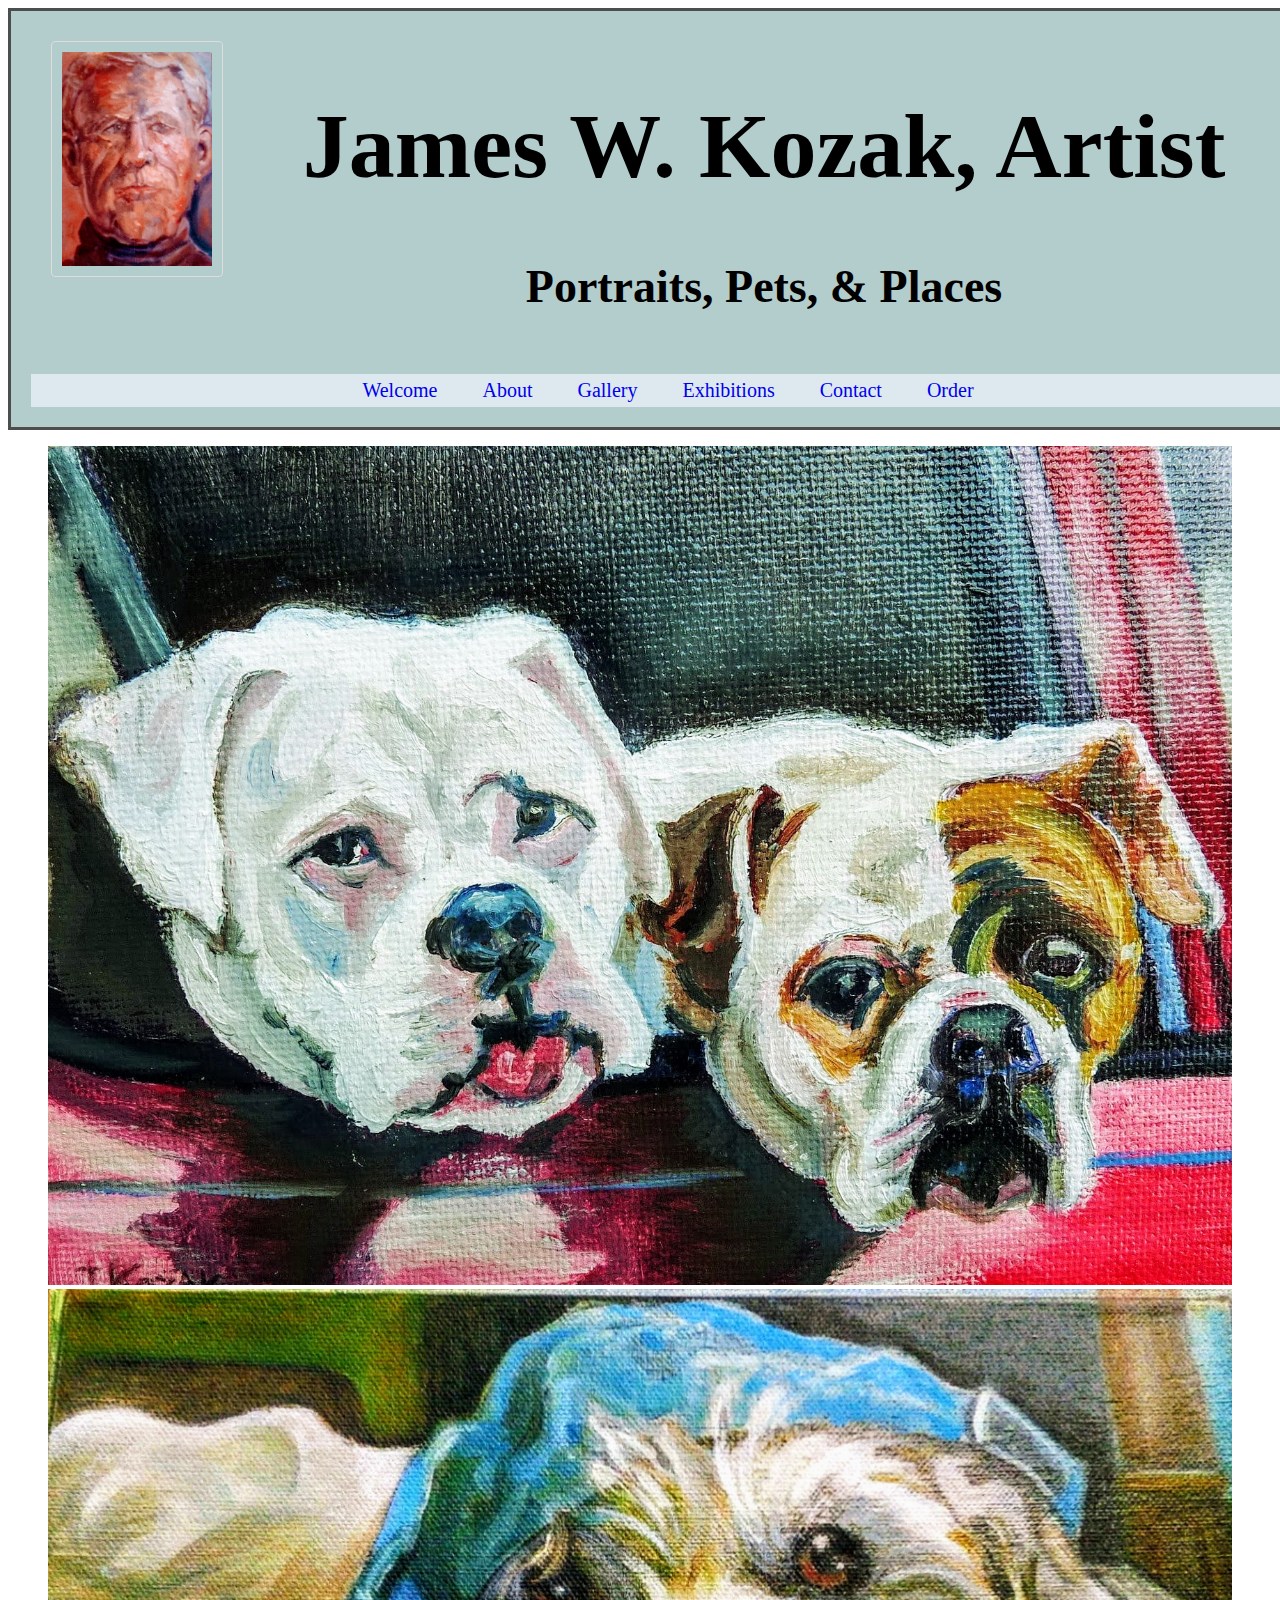
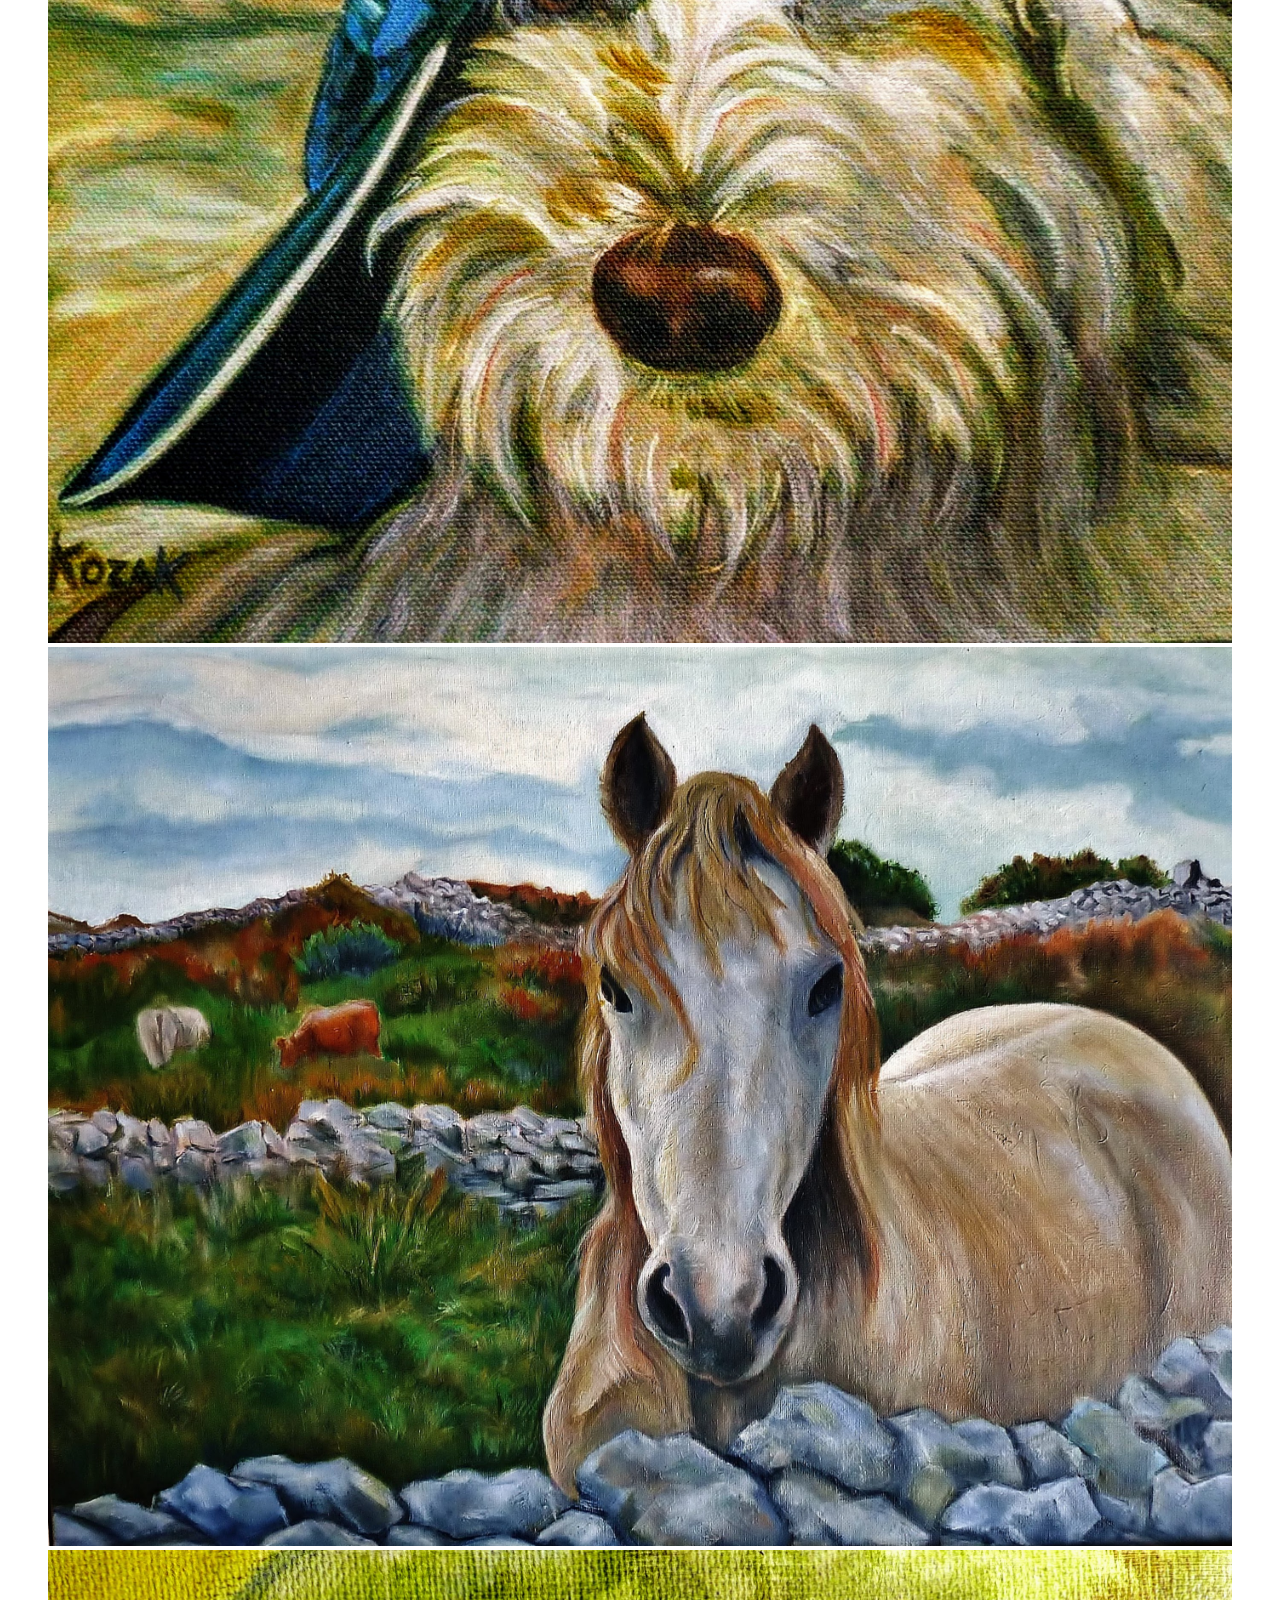
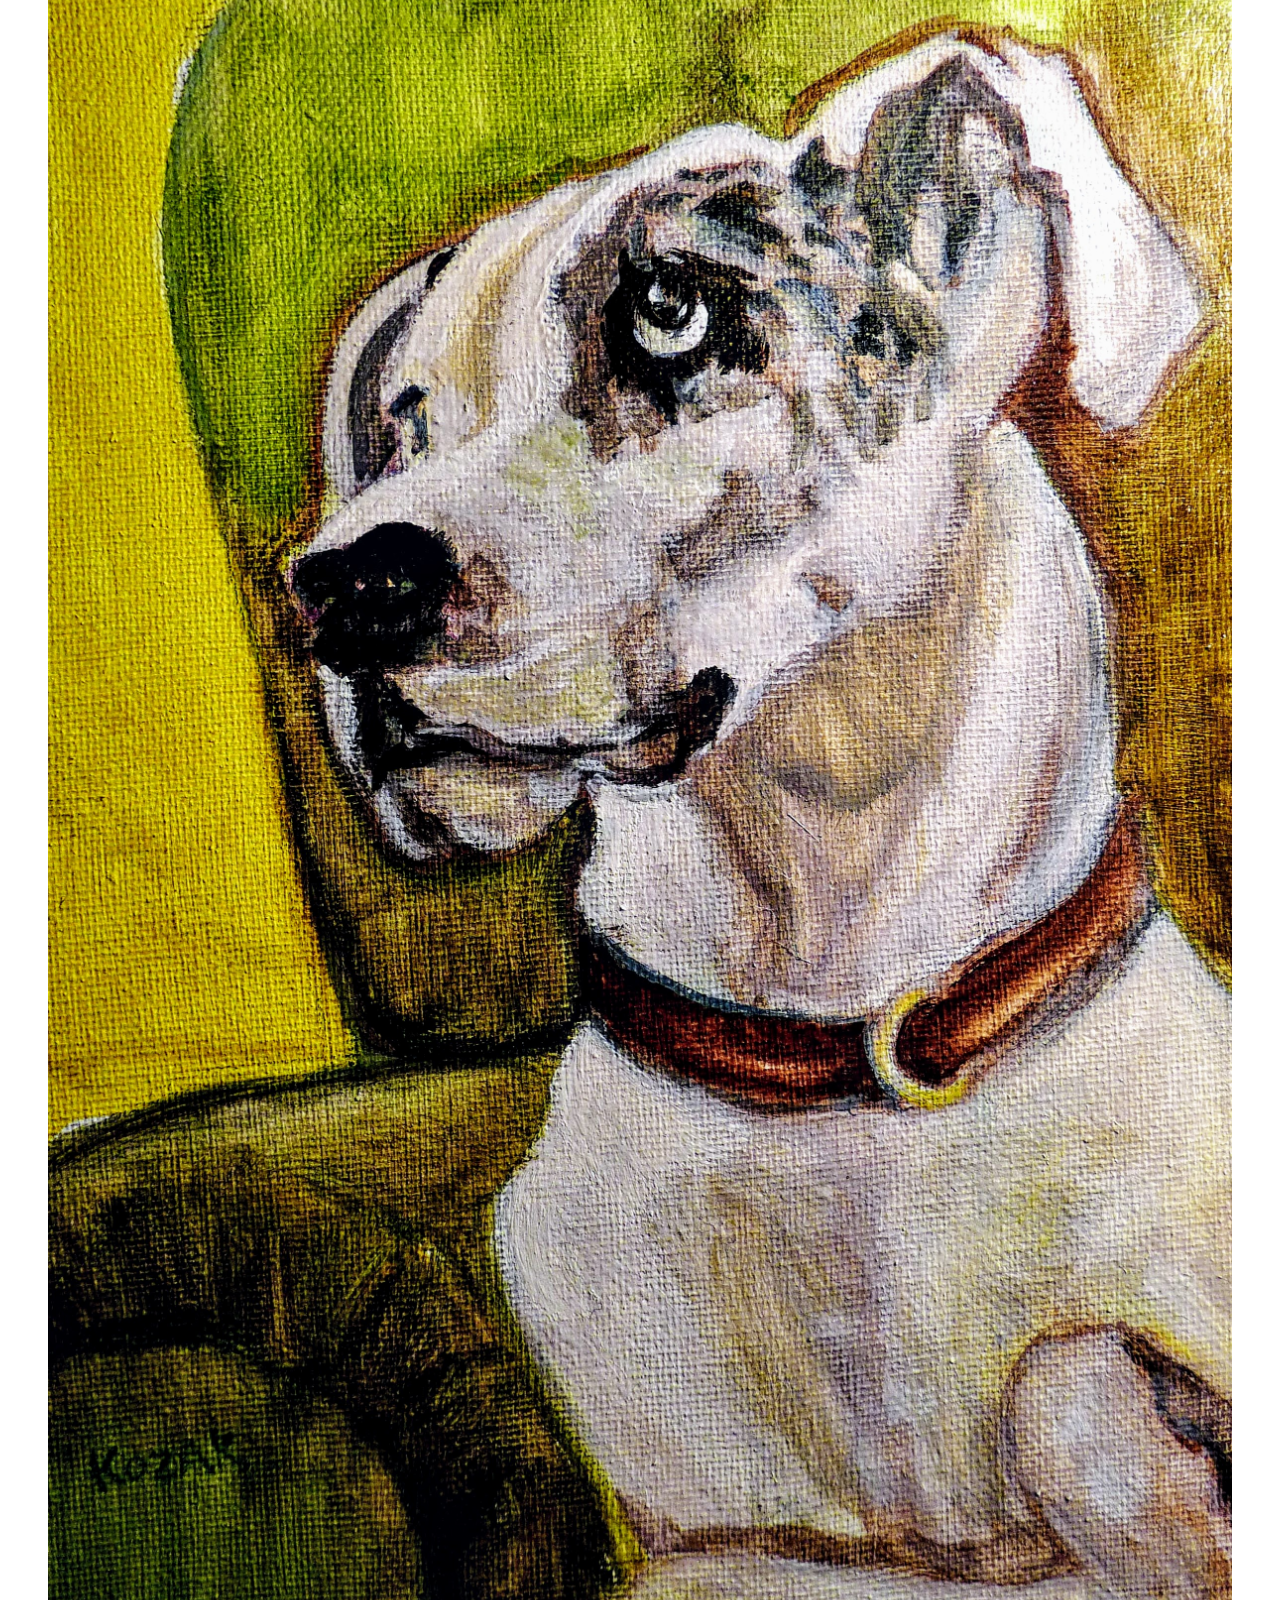
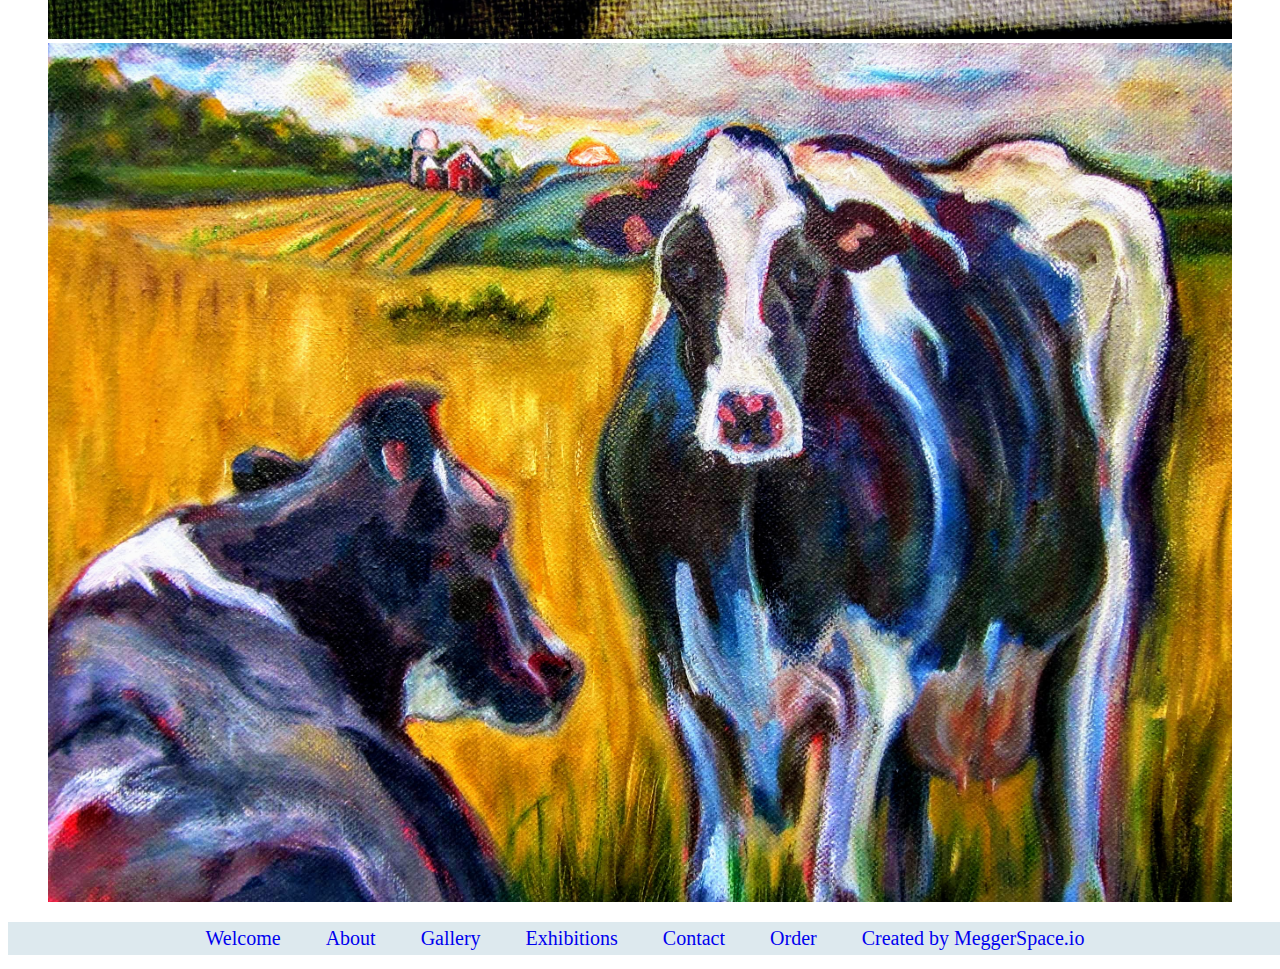
==== index.html @ 06a67660 "CSS grid additions" ====
<!DOCTYPE html>
<html lang="en">
  <head>
    <title>JWKozakArt</title>
    <meta charset="utf-8" />
    <meta name=”viewport” content=”width=device-width, initial-scale=1″>
    <link rel="stylesheet" href="stylesheets/main.css">
  </head>
    <body>
      <header>
        <img src="images/jwkselfie.jpg" alt="jwkselfie" align="left">
        <h1>James W. Kozak, Artist</h1>
          <h4>Portraits, Pets, & Places</h4>
        <nav>
          <ul>
            <li><a class="active" href="index.html">Welcome</a></li>
            <li><a class="active" href="about.html">About</a></li>
            <li><a class="active" href="gallery.html">Gallery</a></li>
            <li><a class="active" href="exhibitions.html">Exhibitions</a></li>
            <li><a class="active" href="contact.html">Contact</a></li>
            <li><a class="active" href="buy.html">Order</a></li>
          </ul>
        </nav>
      </header>
          <section>
            <figure>
              <img src="images/animals/bulldogs.jpg" alt="bulldogs">
              <img src="images/animals/emmainhatpainting.jpg" alt="emma">
              <img src="images/animals/irishhorse.jpg" alt="irishhorse">
              <img src="images/animals/dogportraitwhippet.jpg" alt="whippet">
              <img src="images/animals/cowspainting.jpg" alt="cowspainting">
            </figure>
          </section>
        <footer>
          <nav>
            <ul>
              <li><a class="active" href="index.html">Welcome</a></li>
              <li><a class="active" href="about.html">About</a></li>
              <li><a class="active" href="gallery.html">Gallery</a></li>
              <li><a class="active" href="exhibitions.html">Exhibitions</a></li>
              <li><a class="active" href="contact.html">Contact</a></li>
              <li><a class="active" href="buy.html">Order</a></li>
              <li><a class="active" href="www.meggerspace.io">Created by MeggerSpace.io</a></li>
            </ul>
          </nav>
        </footer>
    </body>
</htmls
---- stylesheets/main.css ----
.site {
  display: grid;
  grid-template-columns: 1fr, 2fr, 1fr;
  grid-template-rows: minmax(100px, auto);
  grid-gap: 2em;
  grid-template-areas:
    "header header header"
    "content content content"
    "content content content"
    "footer footer footer";
}

/* body {
  margin: 0;
  padding: 0;
  background: #ccc;
  width: 100%;
  font-family; sans-serif;
} */

header {
  background-color: #b3cccc;
  padding: 20px;
  /* color: #red; */
  border-style: solid;
  border-color: #4d4d4d;
  text-align: center;
  font-size: 46px;
  width: 100%;
  display: inline-block;
}

header img {
  border: 1px solid #ddd;
   border-radius: 4px;
   margin: 10px;
   margin-left: 20px;
   padding: 10px;
   width: 150px;

}
nav ul {
  background-color: #dde9ee;
  /* color: black; */
  text-align: center;
  width: 100%;
  font-size: 20px;
  list-style-type: none;
  padding: 5px;
  margin: 0px;
}
main {
  width: 300px;
  border: 10px solid #dde9ee;
  padding: 25px;
  margin: 25px;
  position: relative;
}
main p {
  /* display: inline-block; */
  font-size: 20px;
  padding: 5px;
  justify-content: center;
}
nav li {
  /* float: center; */
  display: inline-block;

}

nav li a {
  padding: 20px;
  text-decoration: none;

}
/* section .gallery {
  text-align: center;
} */
section figure img {
max-width: 100%;
height: auto;


}

/* nav a:hover {
   background-color: #005f5f;
 } */

.text {
  display: block;
  margin-top: 1em;
  margin-bottom: 1em;
  margin-left: 0;
  margin-right: 0;
}
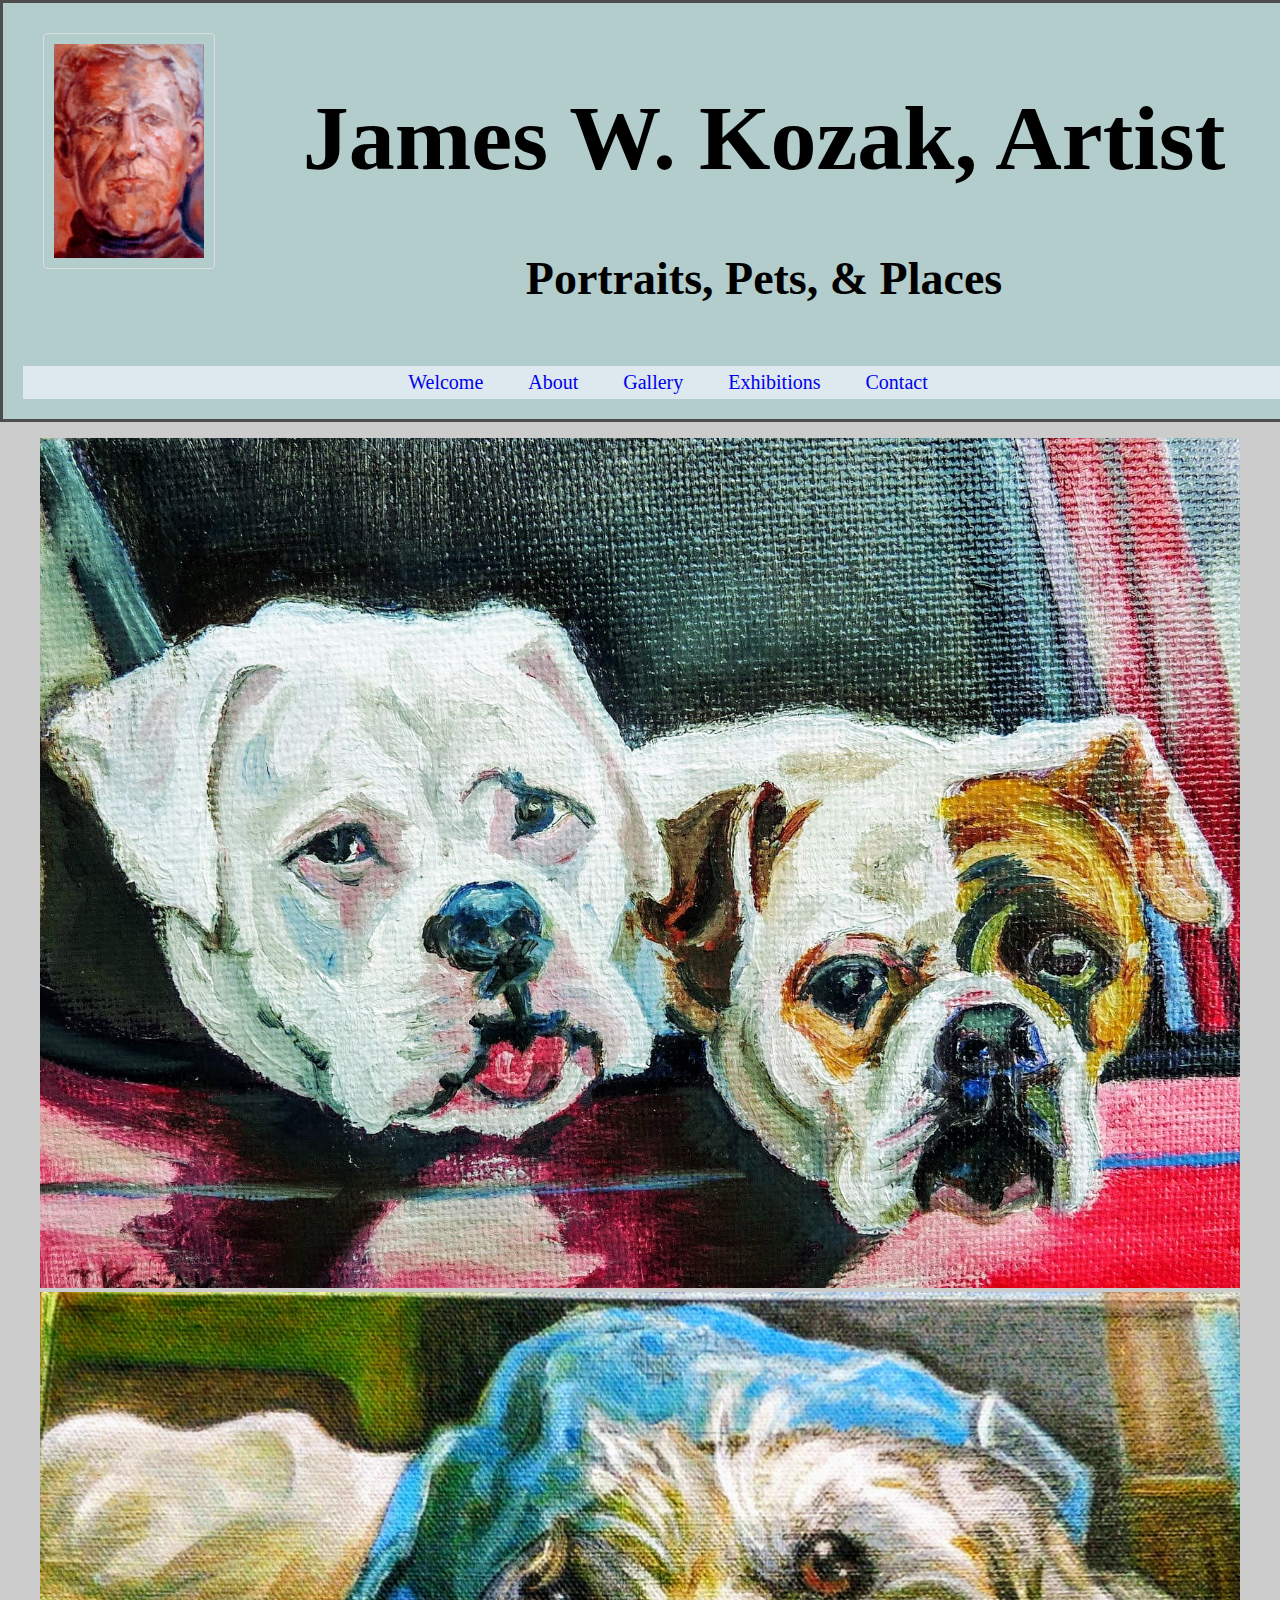
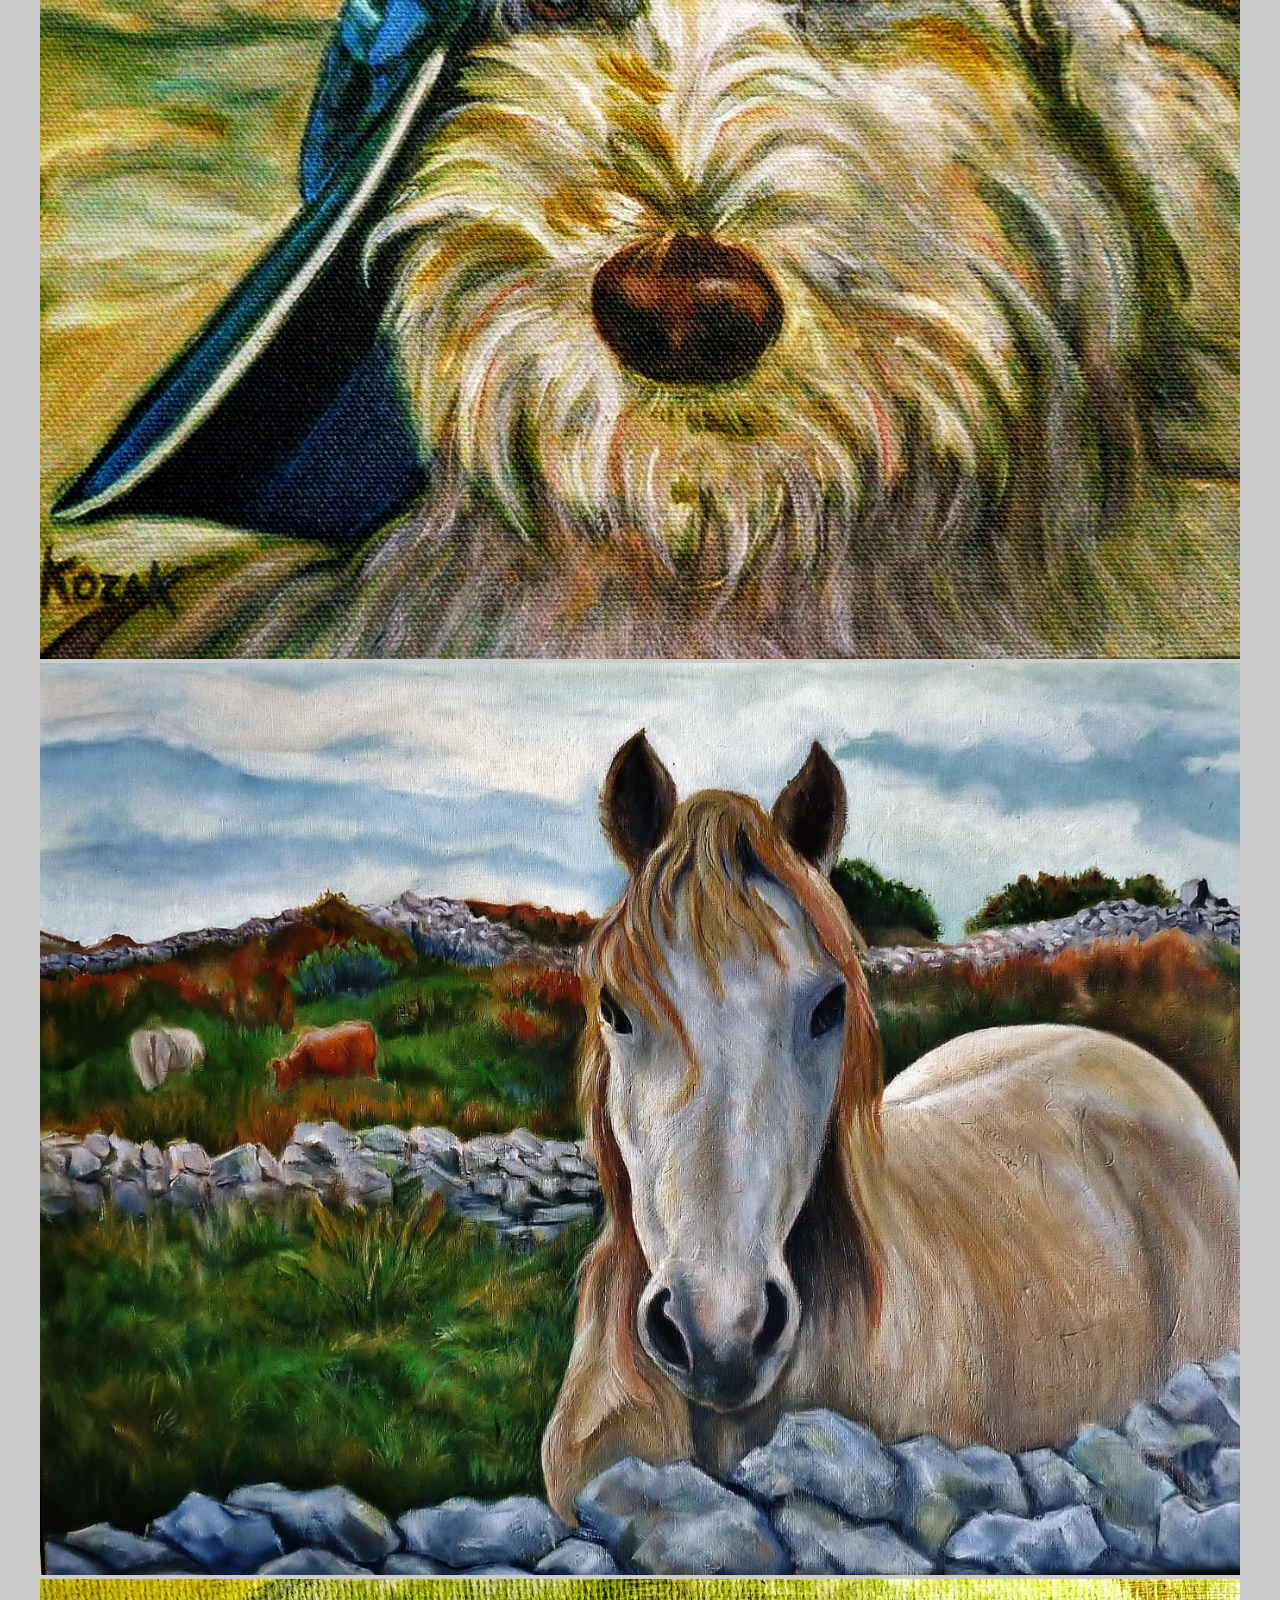
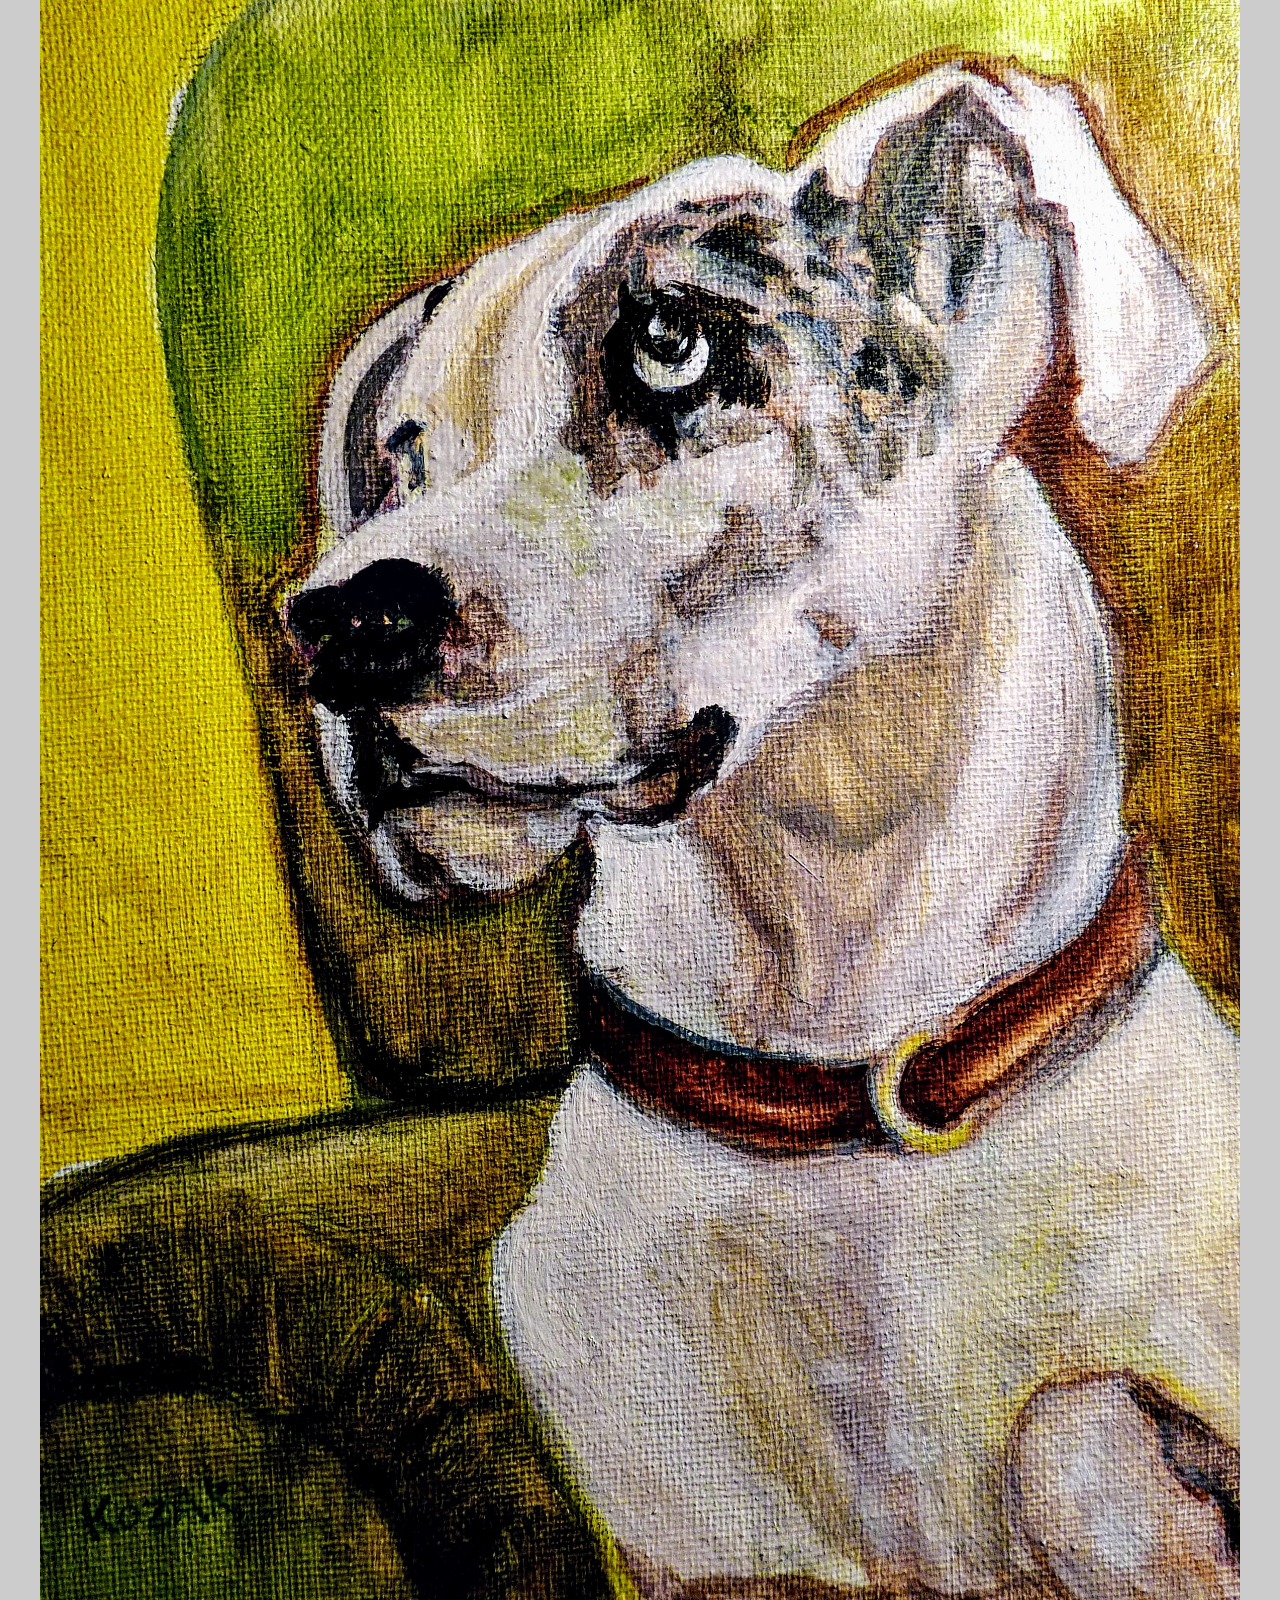
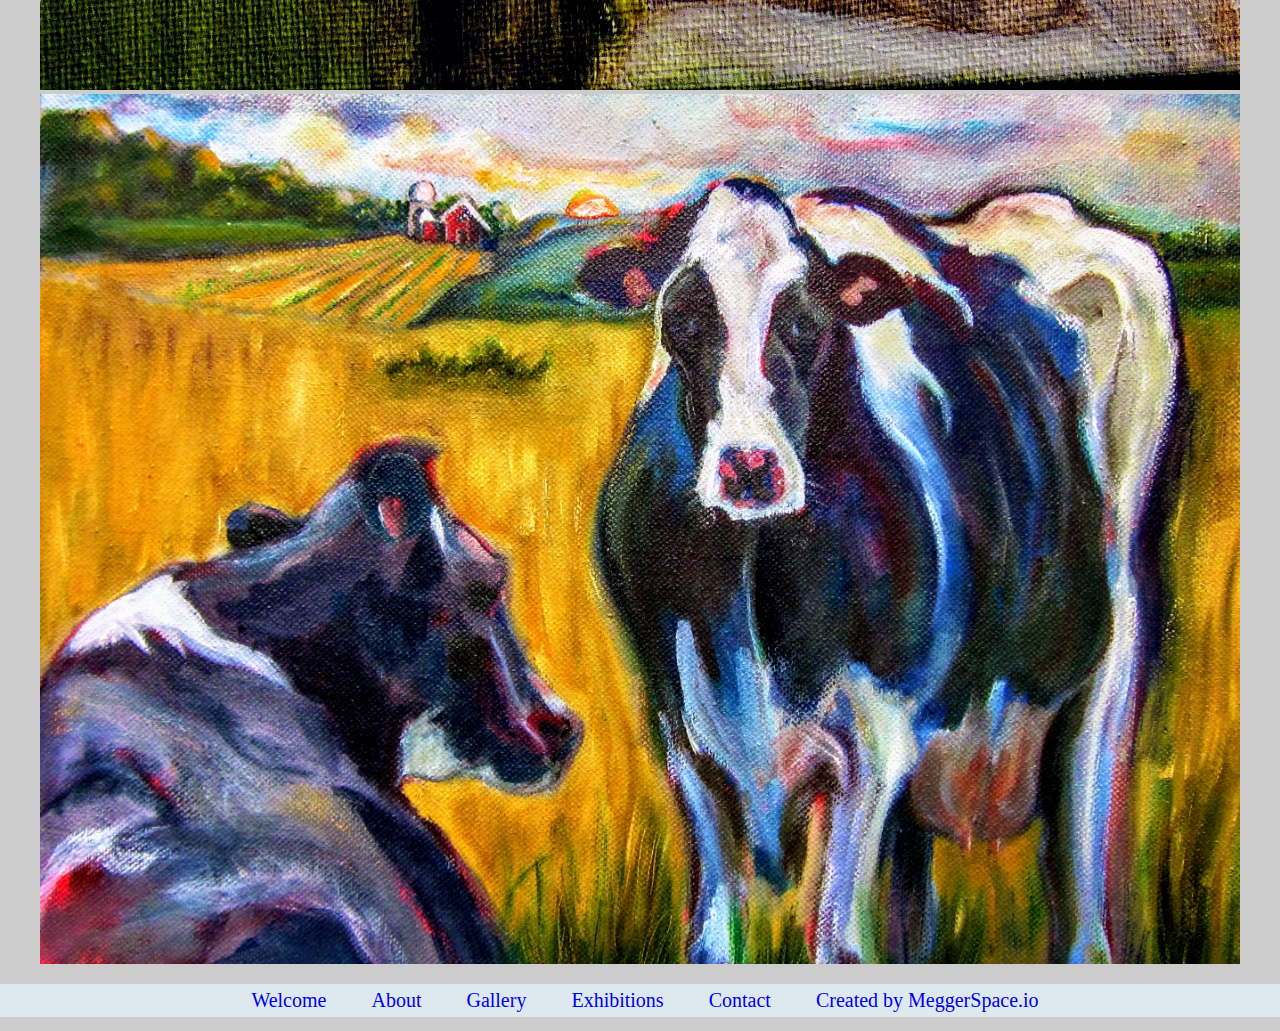
==== commit 07c9fb63: "minor tweaks" ====
--- a/index.html
+++ b/index.html
@@ -18,7 +18,7 @@
             <li><a class="active" href="gallery.html">Gallery</a></li>
             <li><a class="active" href="exhibitions.html">Exhibitions</a></li>
             <li><a class="active" href="contact.html">Contact</a></li>
-            <li><a class="active" href="buy.html">Order</a></li>
+            <!-- <li><a class="active" href="buy.html">Order</a></li> -->
           </ul>
         </nav>
       </header>
@@ -39,7 +39,7 @@
               <li><a class="active" href="gallery.html">Gallery</a></li>
               <li><a class="active" href="exhibitions.html">Exhibitions</a></li>
               <li><a class="active" href="contact.html">Contact</a></li>
-              <li><a class="active" href="buy.html">Order</a></li>
+              <!-- <li><a class="active" href="buy.html">Order</a></li> -->
               <li><a class="active" href="www.meggerspace.io">Created by MeggerSpace.io</a></li>
             </ul>
           </nav>
--- a/stylesheets/main.css
+++ b/stylesheets/main.css
@@ -1,4 +1,4 @@
-.site {
+/* .site {
   display: grid;
   grid-template-columns: 1fr, 2fr, 1fr;
   grid-template-rows: minmax(100px, auto);
@@ -8,15 +8,15 @@
     "content content content"
     "content content content"
     "footer footer footer";
-}
+} */
 
-/* body {
+body {
   margin: 0;
   padding: 0;
   background: #ccc;
   width: 100%;
   font-family; sans-serif;
-} */
+}
 
 header {
   background-color: #b3cccc;
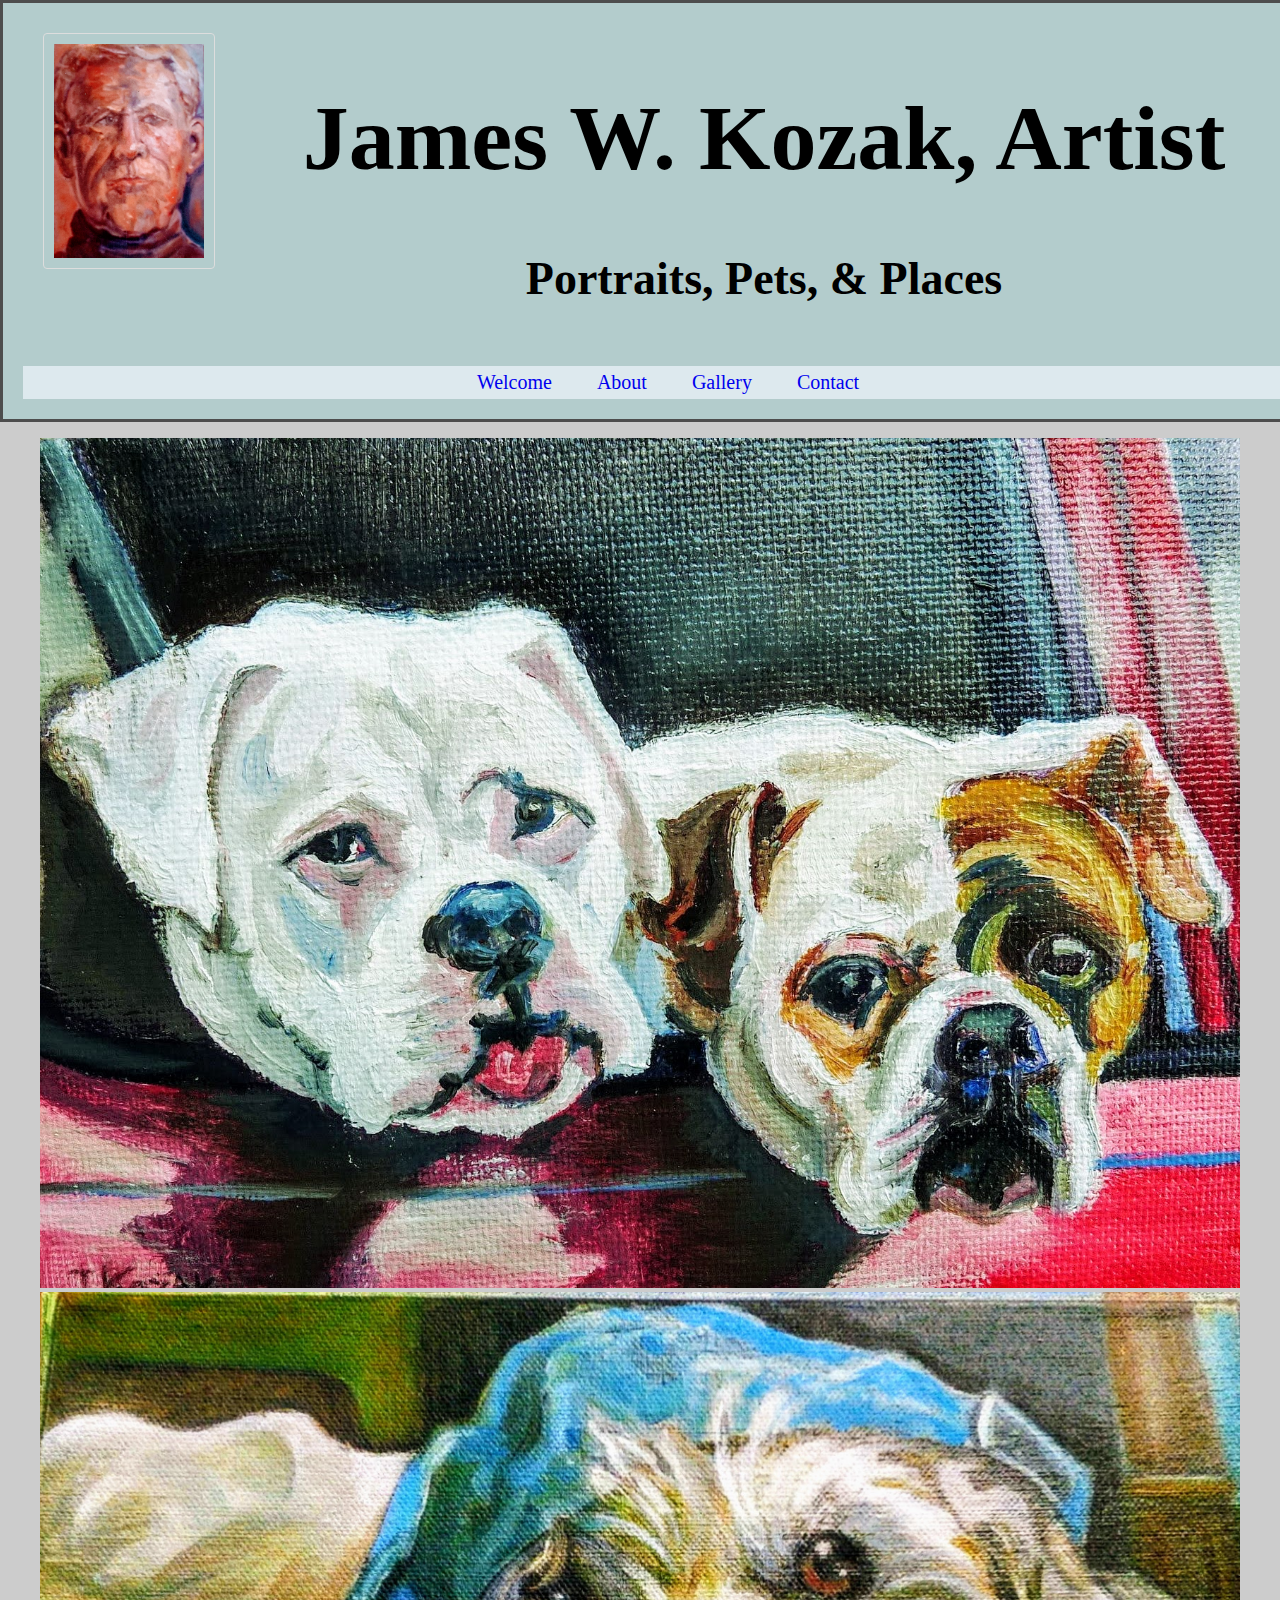
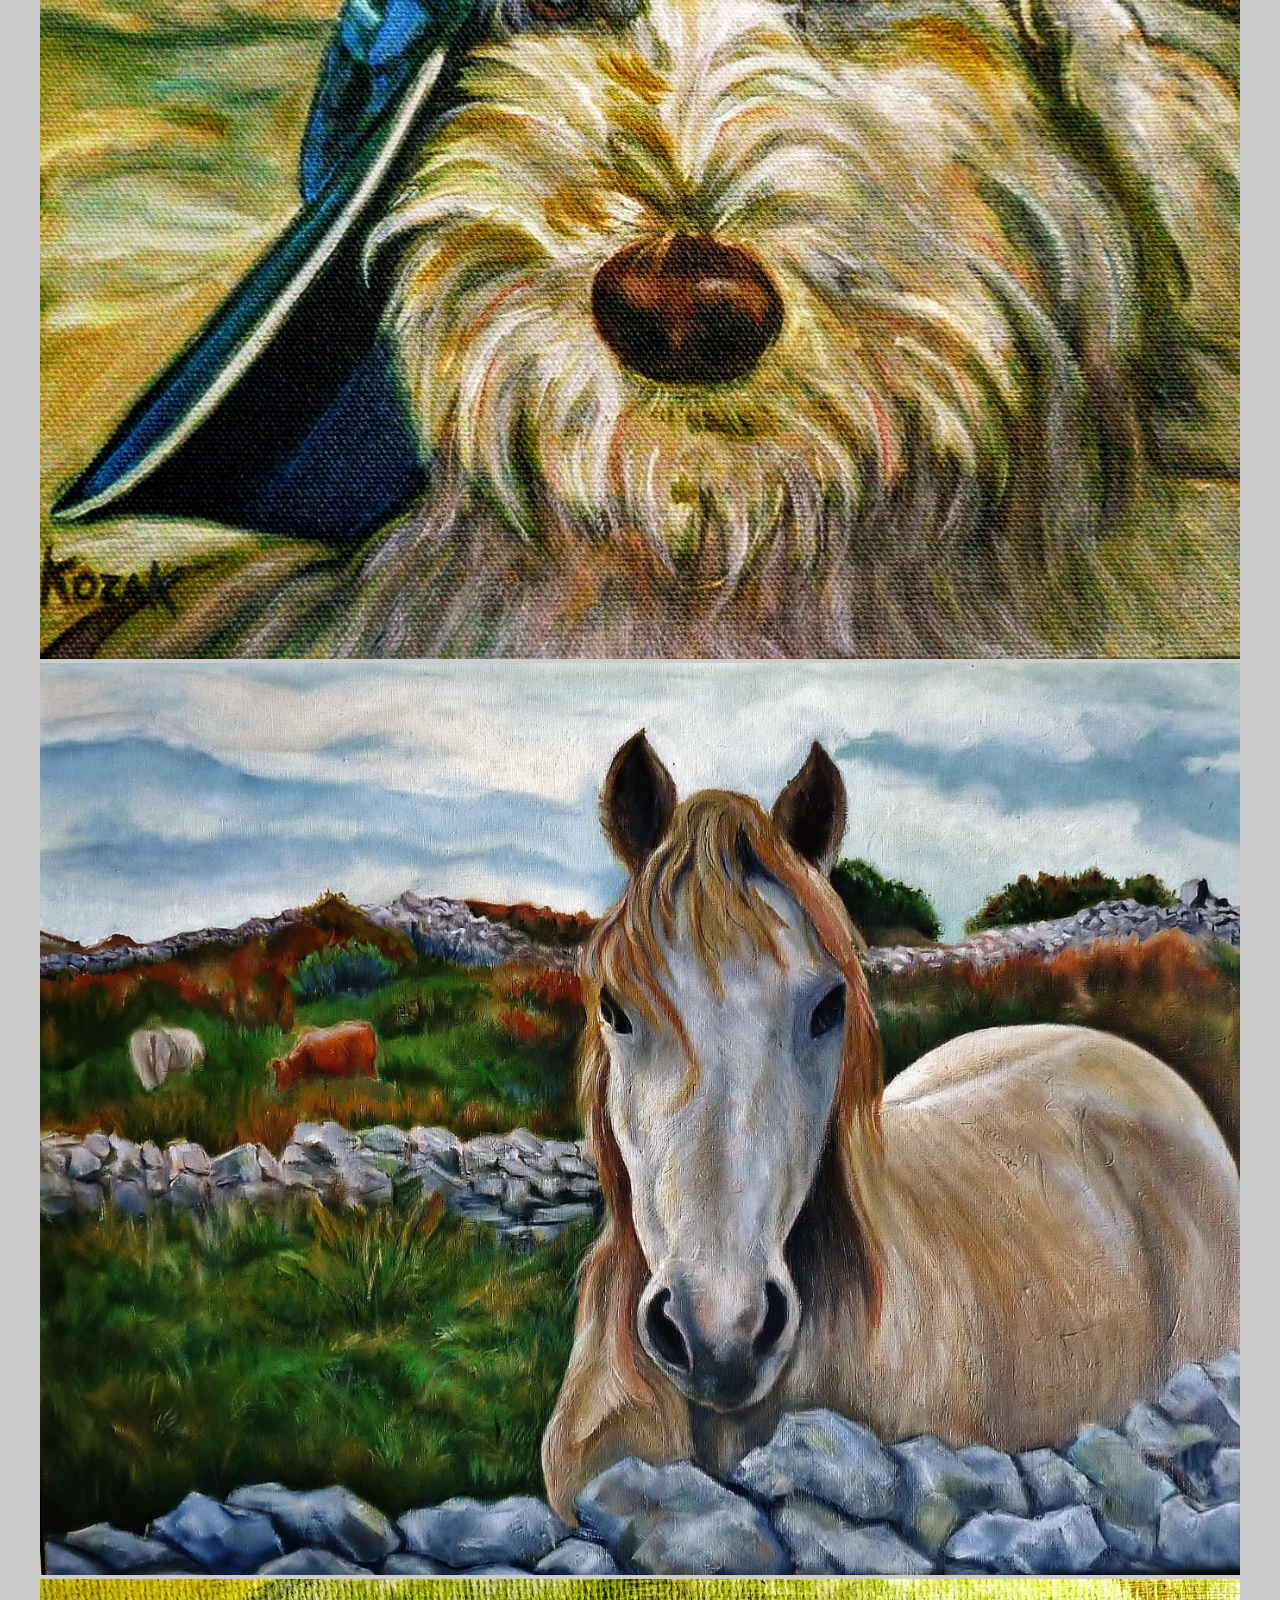
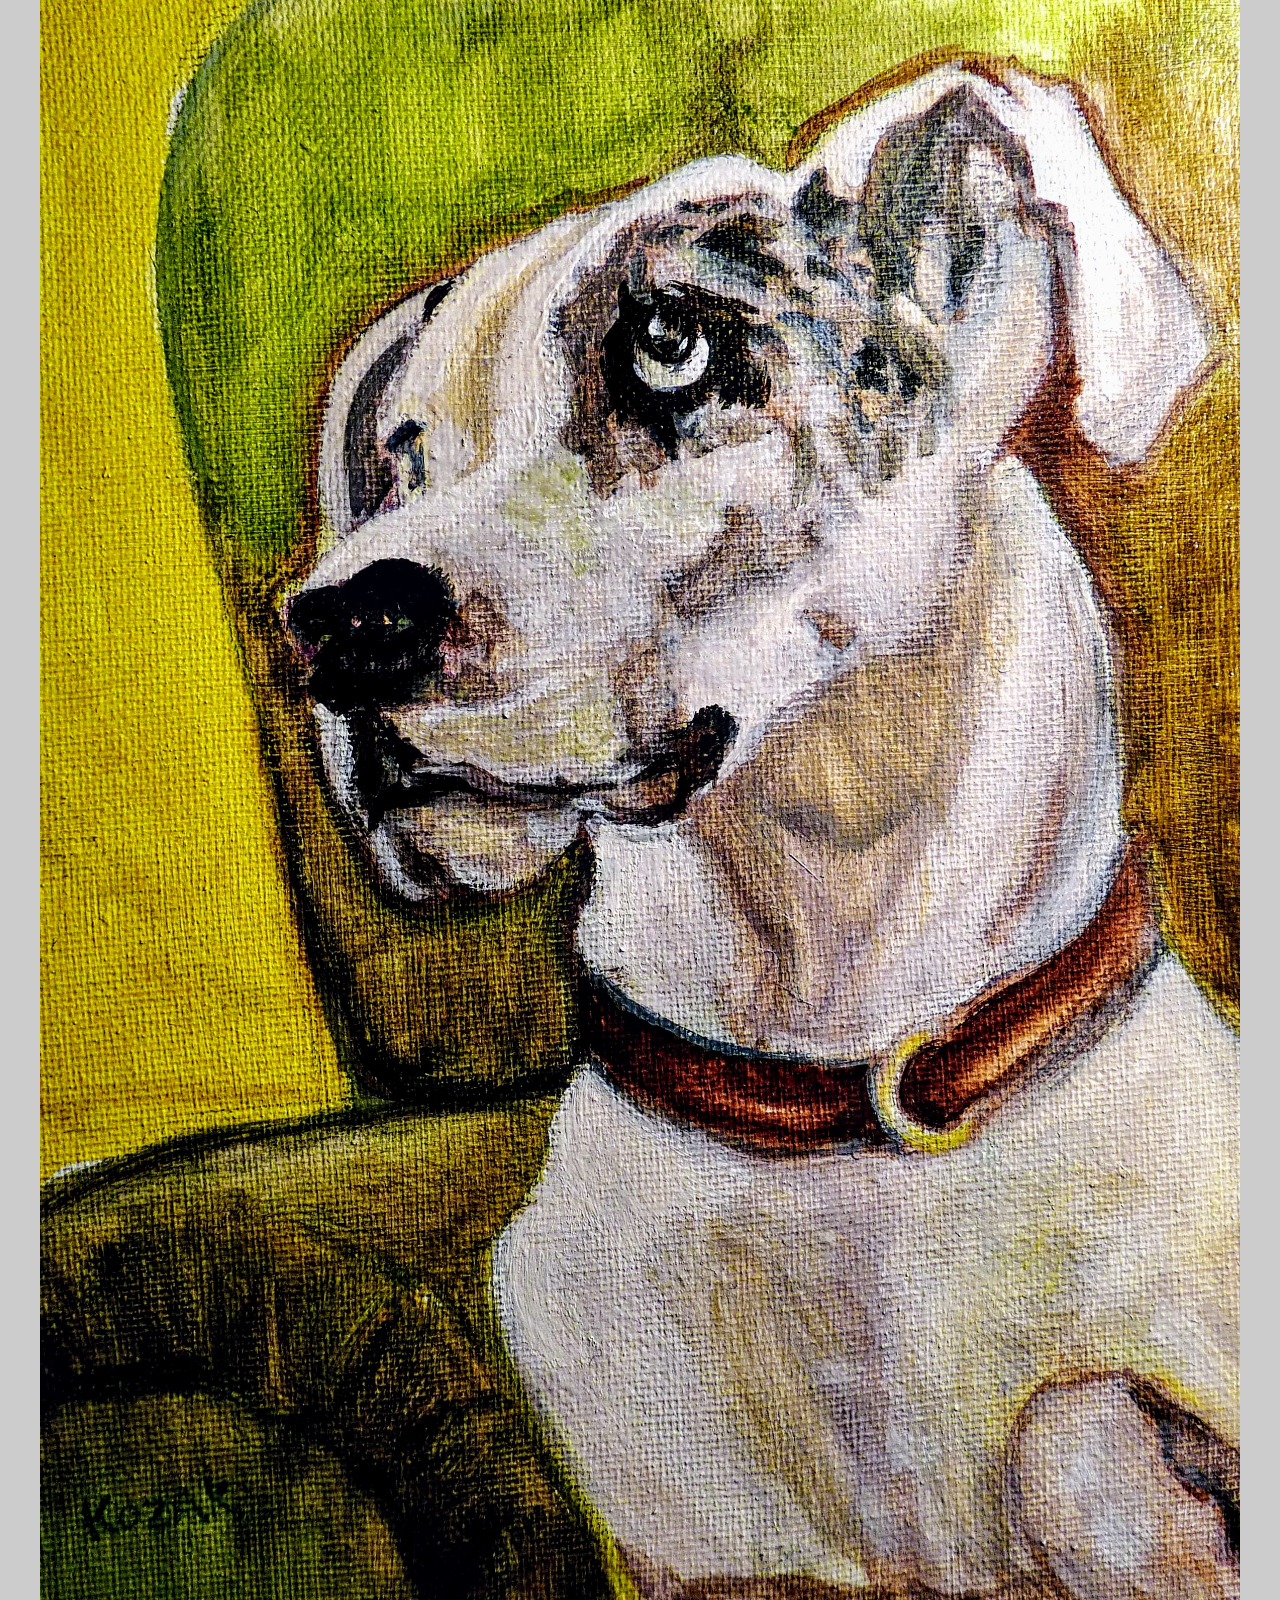
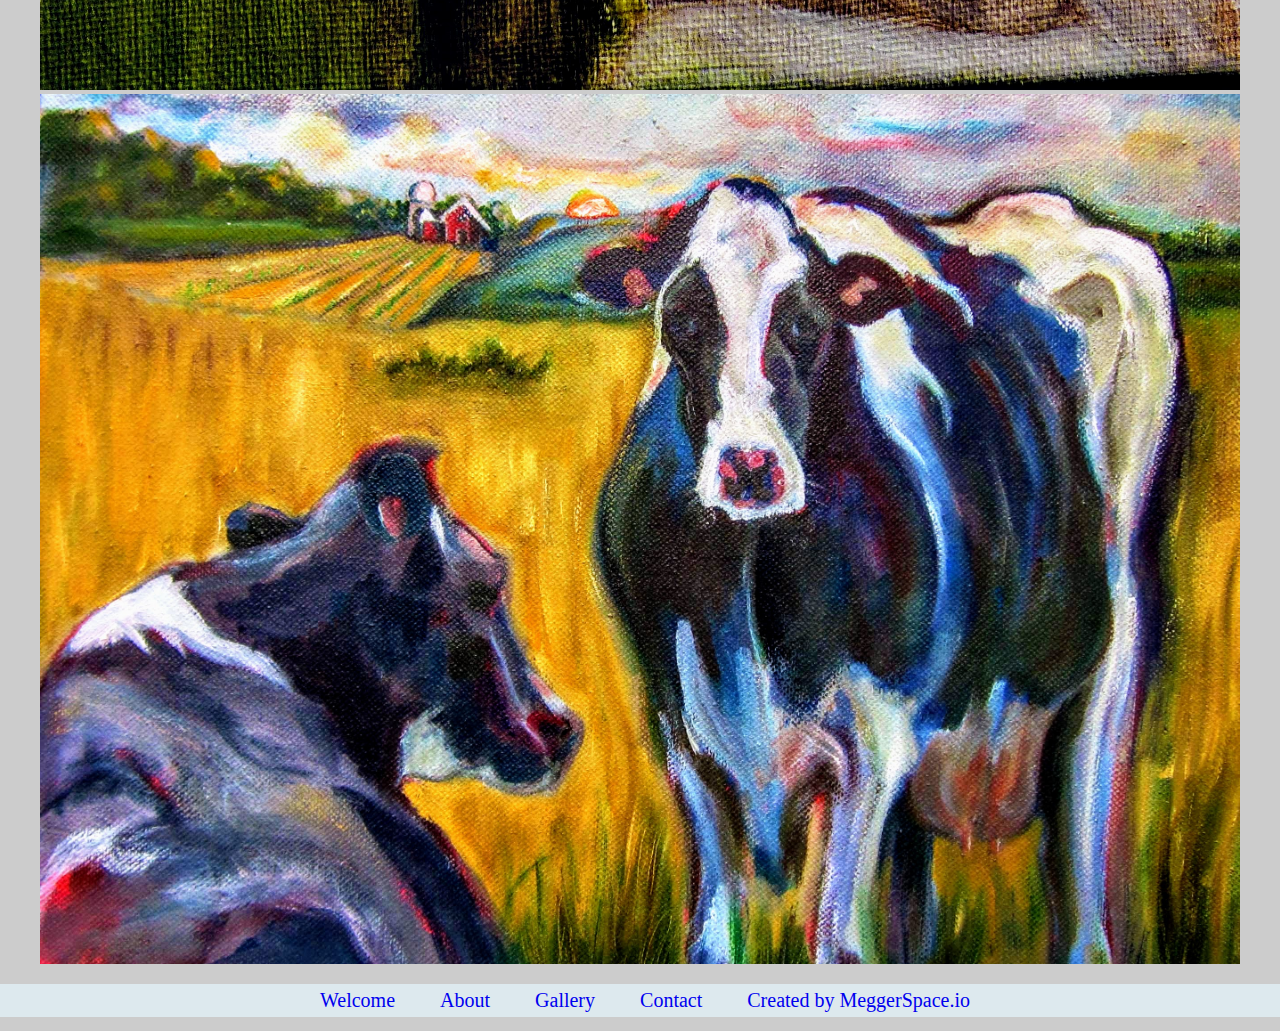
==== commit 0a3af79f: "text edits, navbar clean up" ====
--- a/index.html
+++ b/index.html
@@ -16,7 +16,7 @@
             <li><a class="active" href="index.html">Welcome</a></li>
             <li><a class="active" href="about.html">About</a></li>
             <li><a class="active" href="gallery.html">Gallery</a></li>
-            <li><a class="active" href="exhibitions.html">Exhibitions</a></li>
+            <!-- <li><a class="active" href="exhibitions.html">Exhibitions</a></li> -->
             <li><a class="active" href="contact.html">Contact</a></li>
             <!-- <li><a class="active" href="buy.html">Order</a></li> -->
           </ul>
@@ -37,7 +37,7 @@
               <li><a class="active" href="index.html">Welcome</a></li>
               <li><a class="active" href="about.html">About</a></li>
               <li><a class="active" href="gallery.html">Gallery</a></li>
-              <li><a class="active" href="exhibitions.html">Exhibitions</a></li>
+              <!-- <li><a class="active" href="exhibitions.html">Exhibitions</a></li> -->
               <li><a class="active" href="contact.html">Contact</a></li>
               <!-- <li><a class="active" href="buy.html">Order</a></li> -->
               <li><a class="active" href="www.meggerspace.io">Created by MeggerSpace.io</a></li>
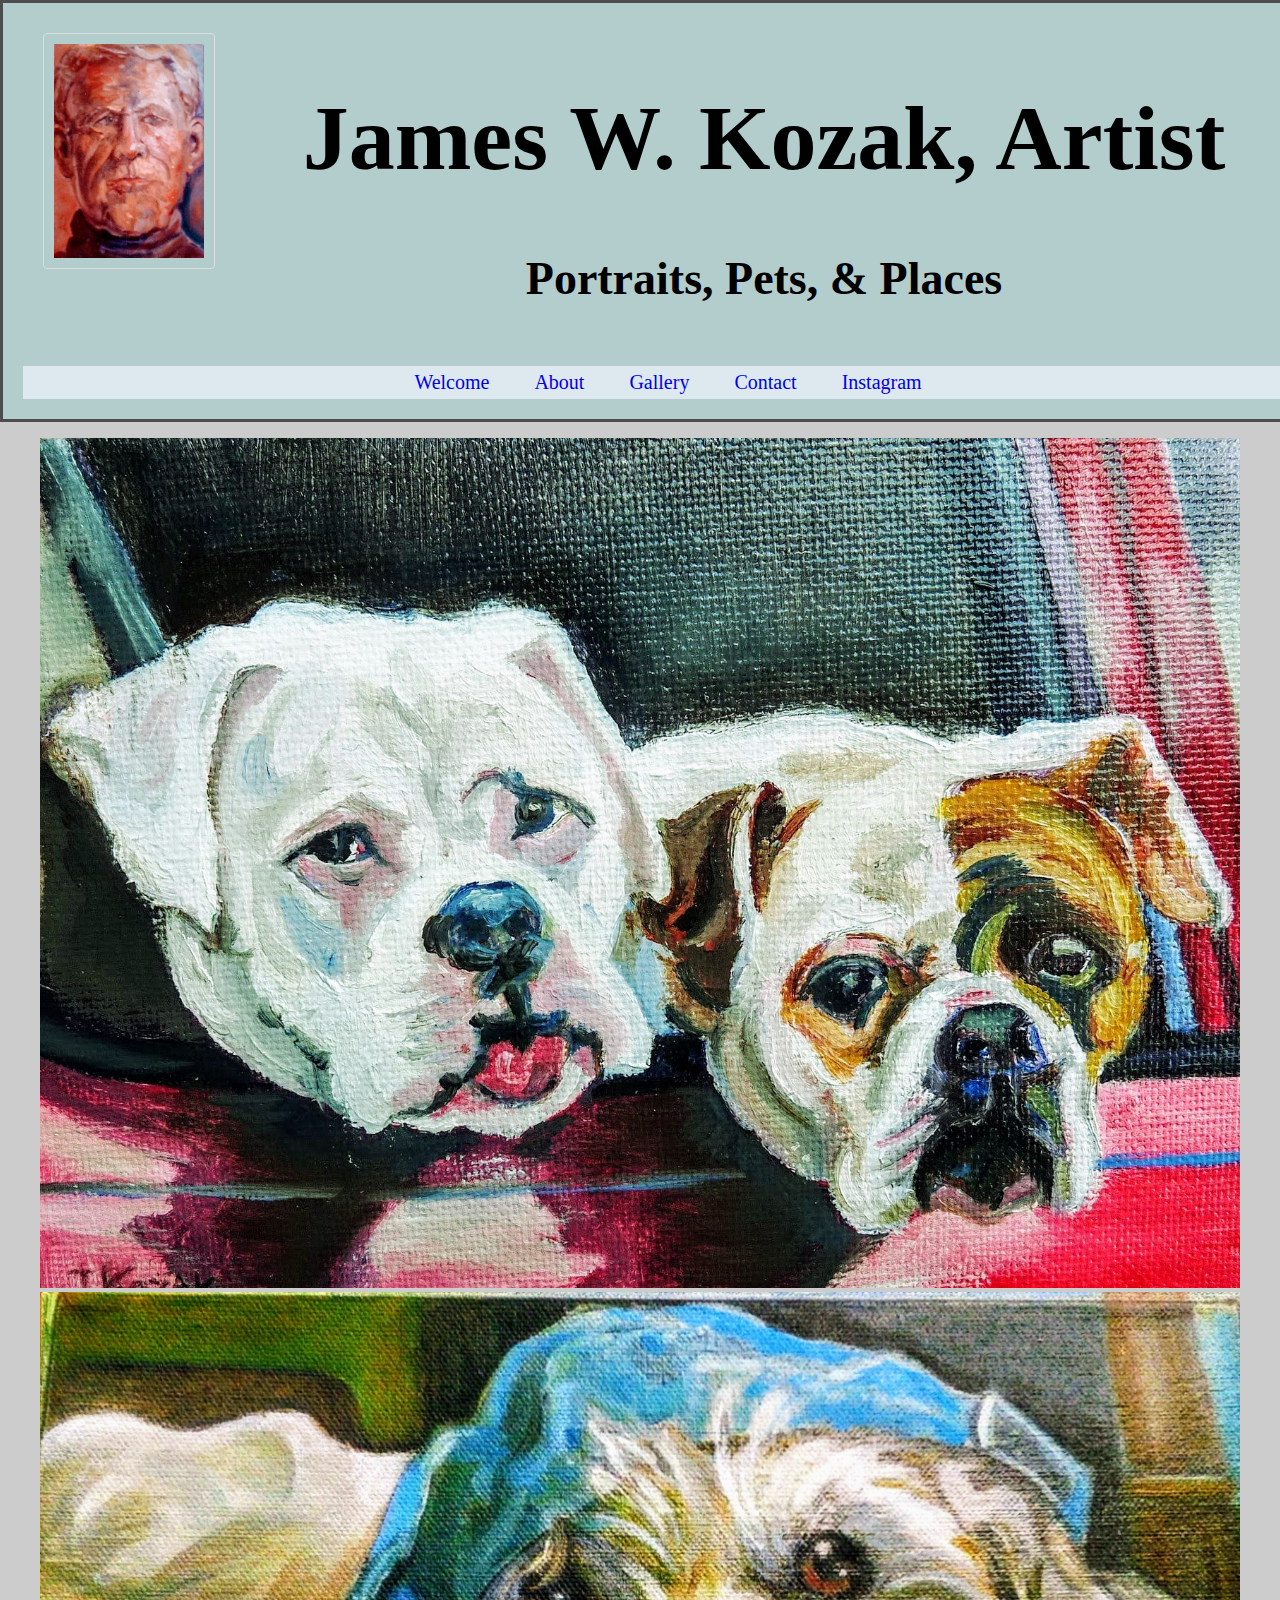
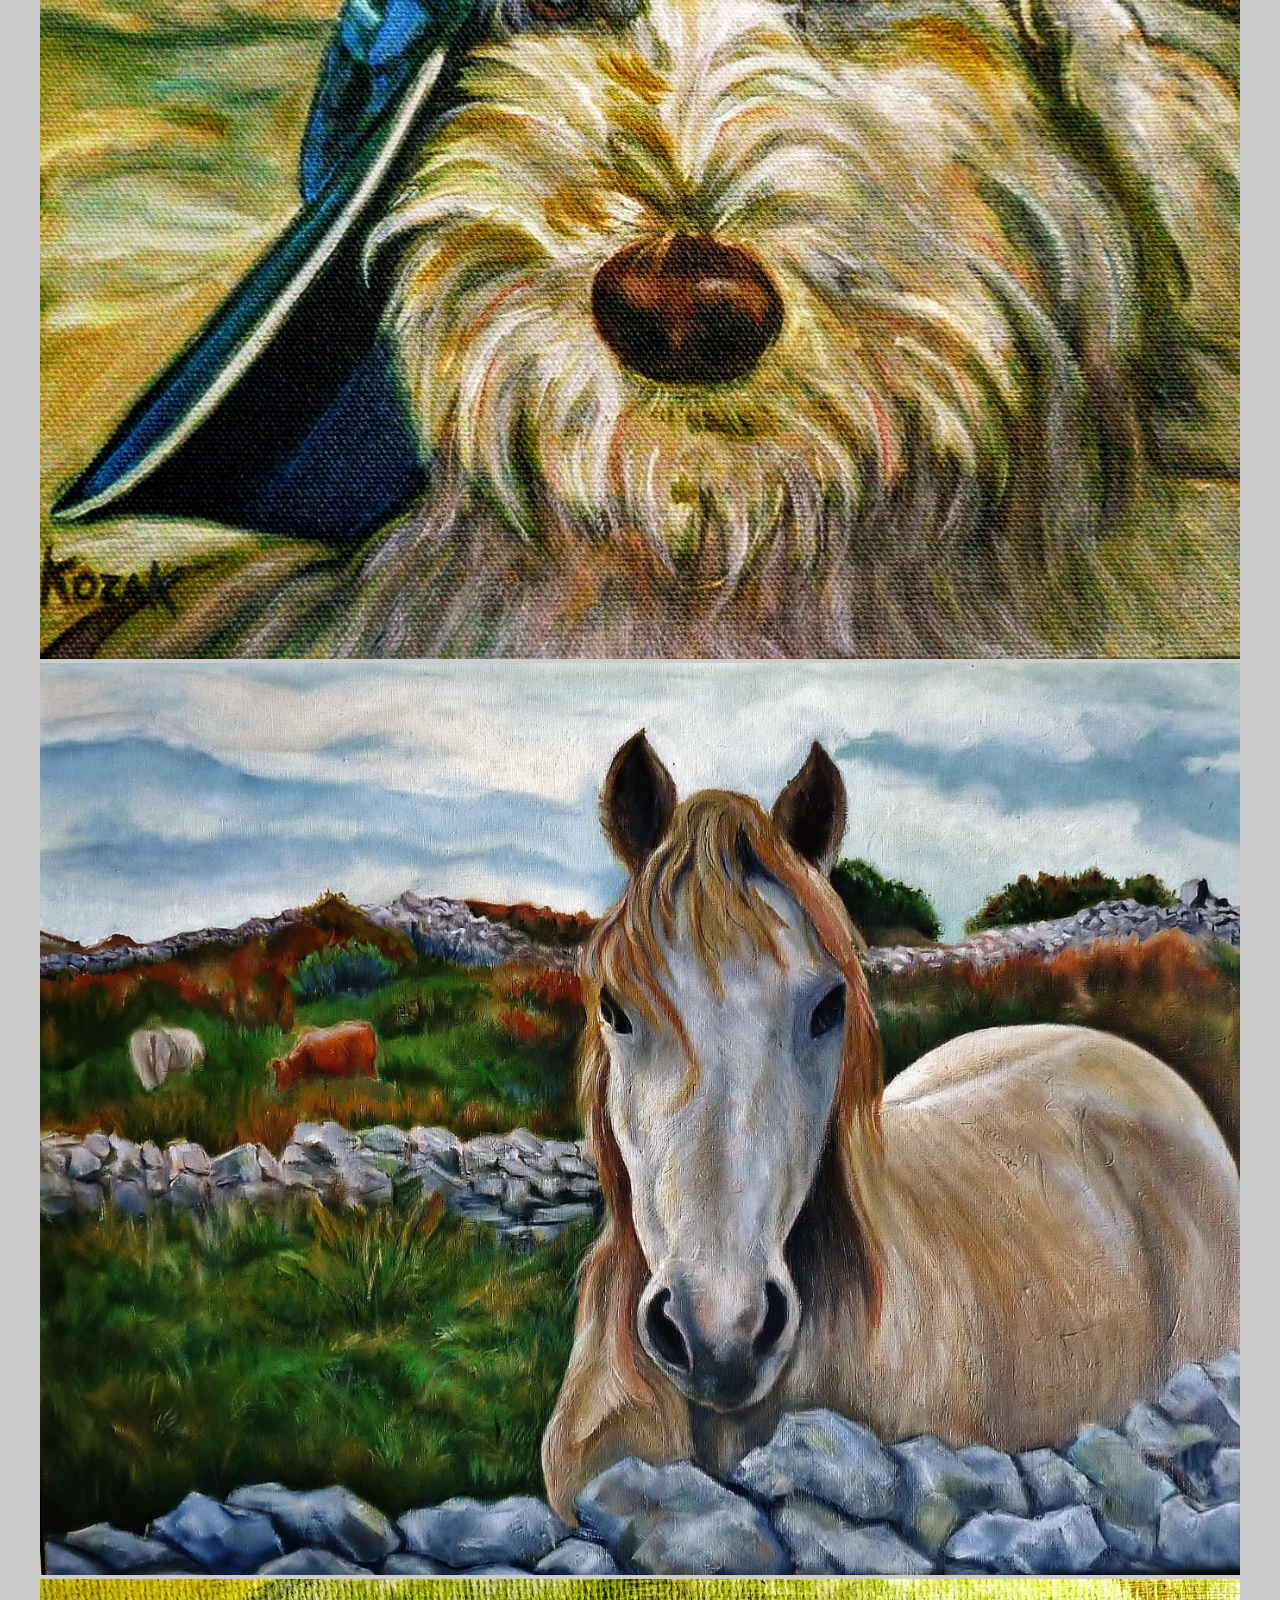
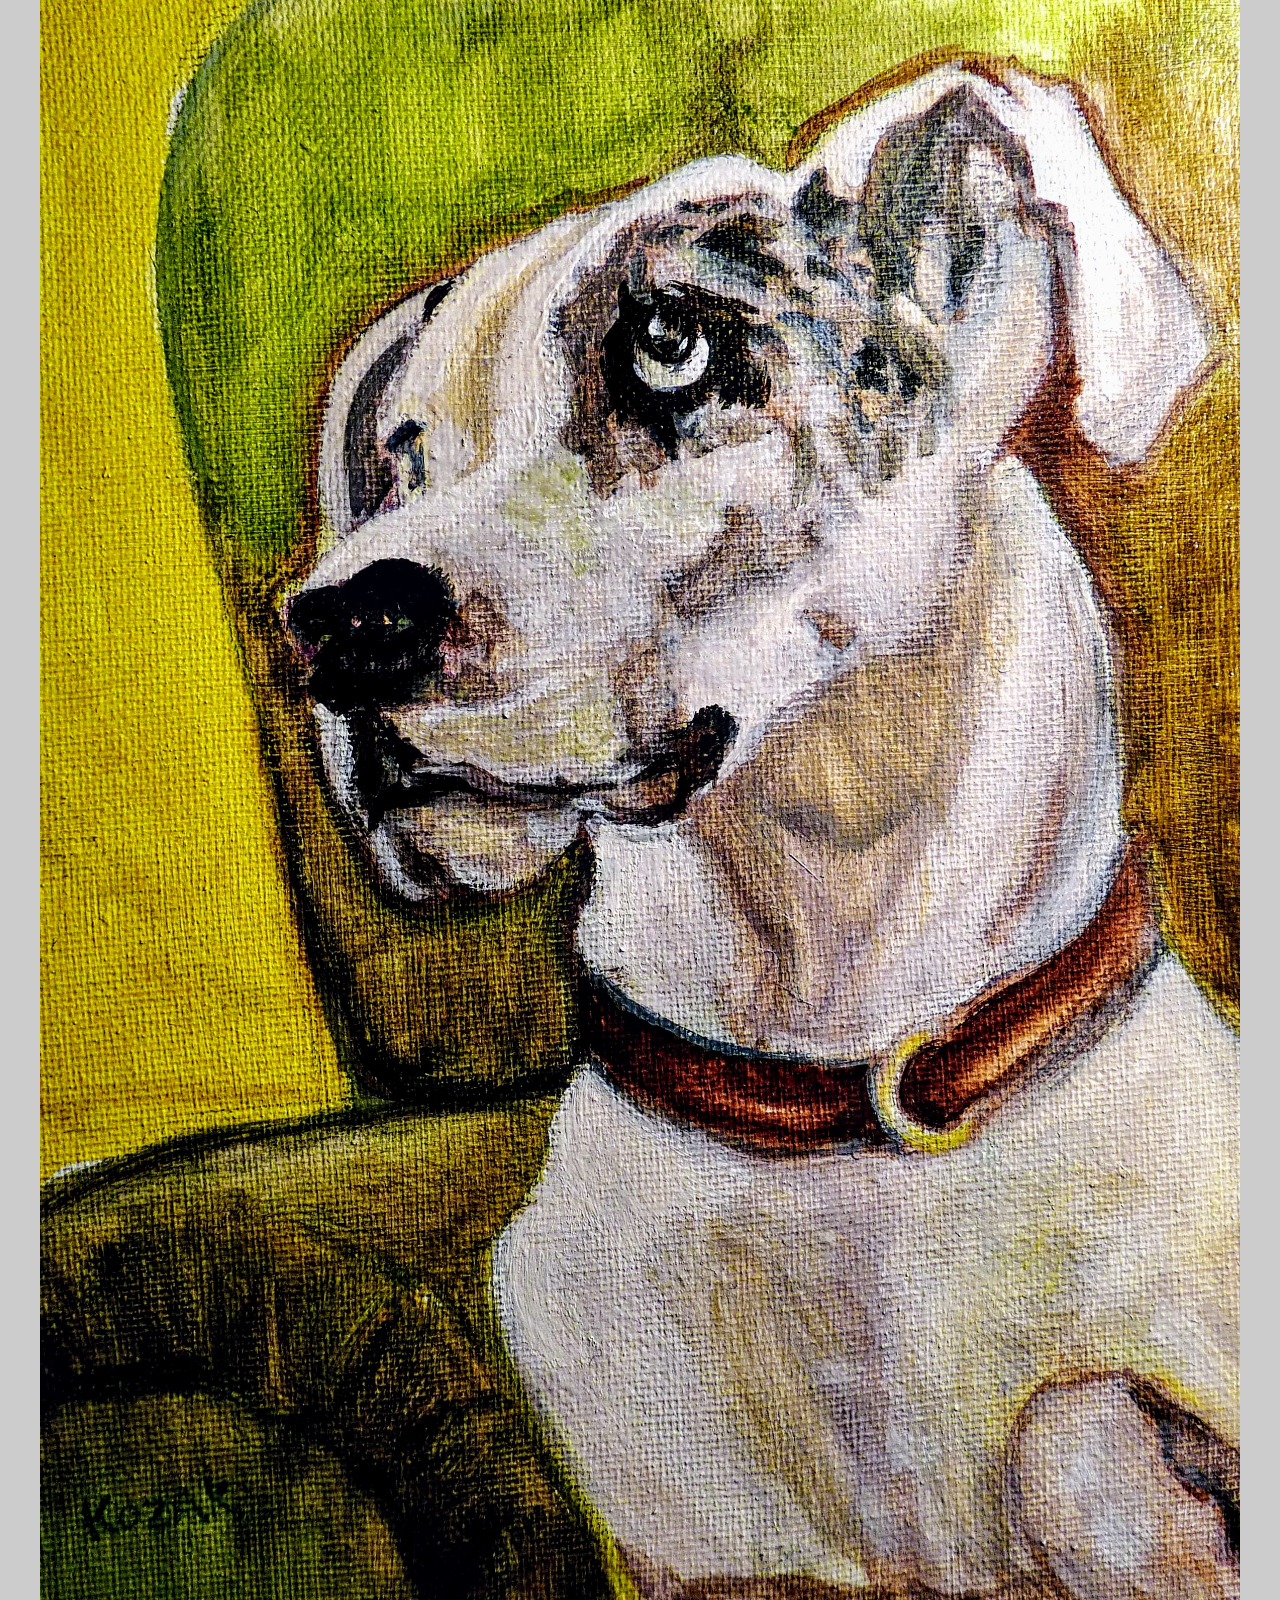
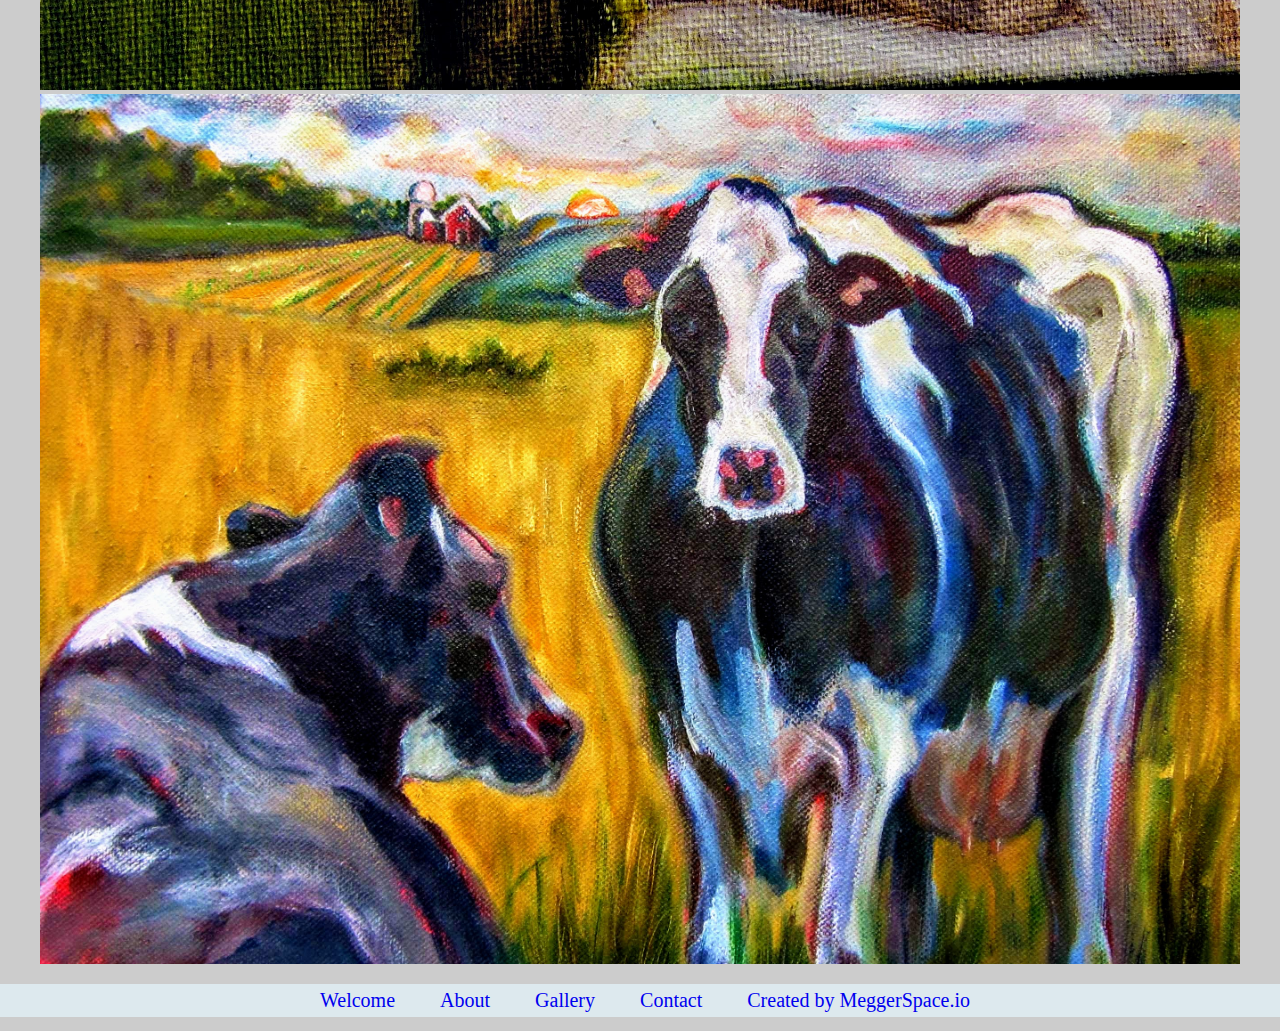
==== commit 0e745965: "Instagram link connected" ====
--- a/index.html
+++ b/index.html
@@ -16,9 +16,8 @@
             <li><a class="active" href="index.html">Welcome</a></li>
             <li><a class="active" href="about.html">About</a></li>
             <li><a class="active" href="gallery.html">Gallery</a></li>
-            <!-- <li><a class="active" href="exhibitions.html">Exhibitions</a></li> -->
             <li><a class="active" href="contact.html">Contact</a></li>
-            <!-- <li><a class="active" href="buy.html">Order</a></li> -->
+            <li><a class=fa fa-instagram" href="https://www.instagram.com/jwkozakart/">Instagram</a></li>
           </ul>
         </nav>
       </header>
@@ -37,9 +36,7 @@
               <li><a class="active" href="index.html">Welcome</a></li>
               <li><a class="active" href="about.html">About</a></li>
               <li><a class="active" href="gallery.html">Gallery</a></li>
-              <!-- <li><a class="active" href="exhibitions.html">Exhibitions</a></li> -->
               <li><a class="active" href="contact.html">Contact</a></li>
-              <!-- <li><a class="active" href="buy.html">Order</a></li> -->
               <li><a class="active" href="www.meggerspace.io">Created by MeggerSpace.io</a></li>
             </ul>
           </nav>
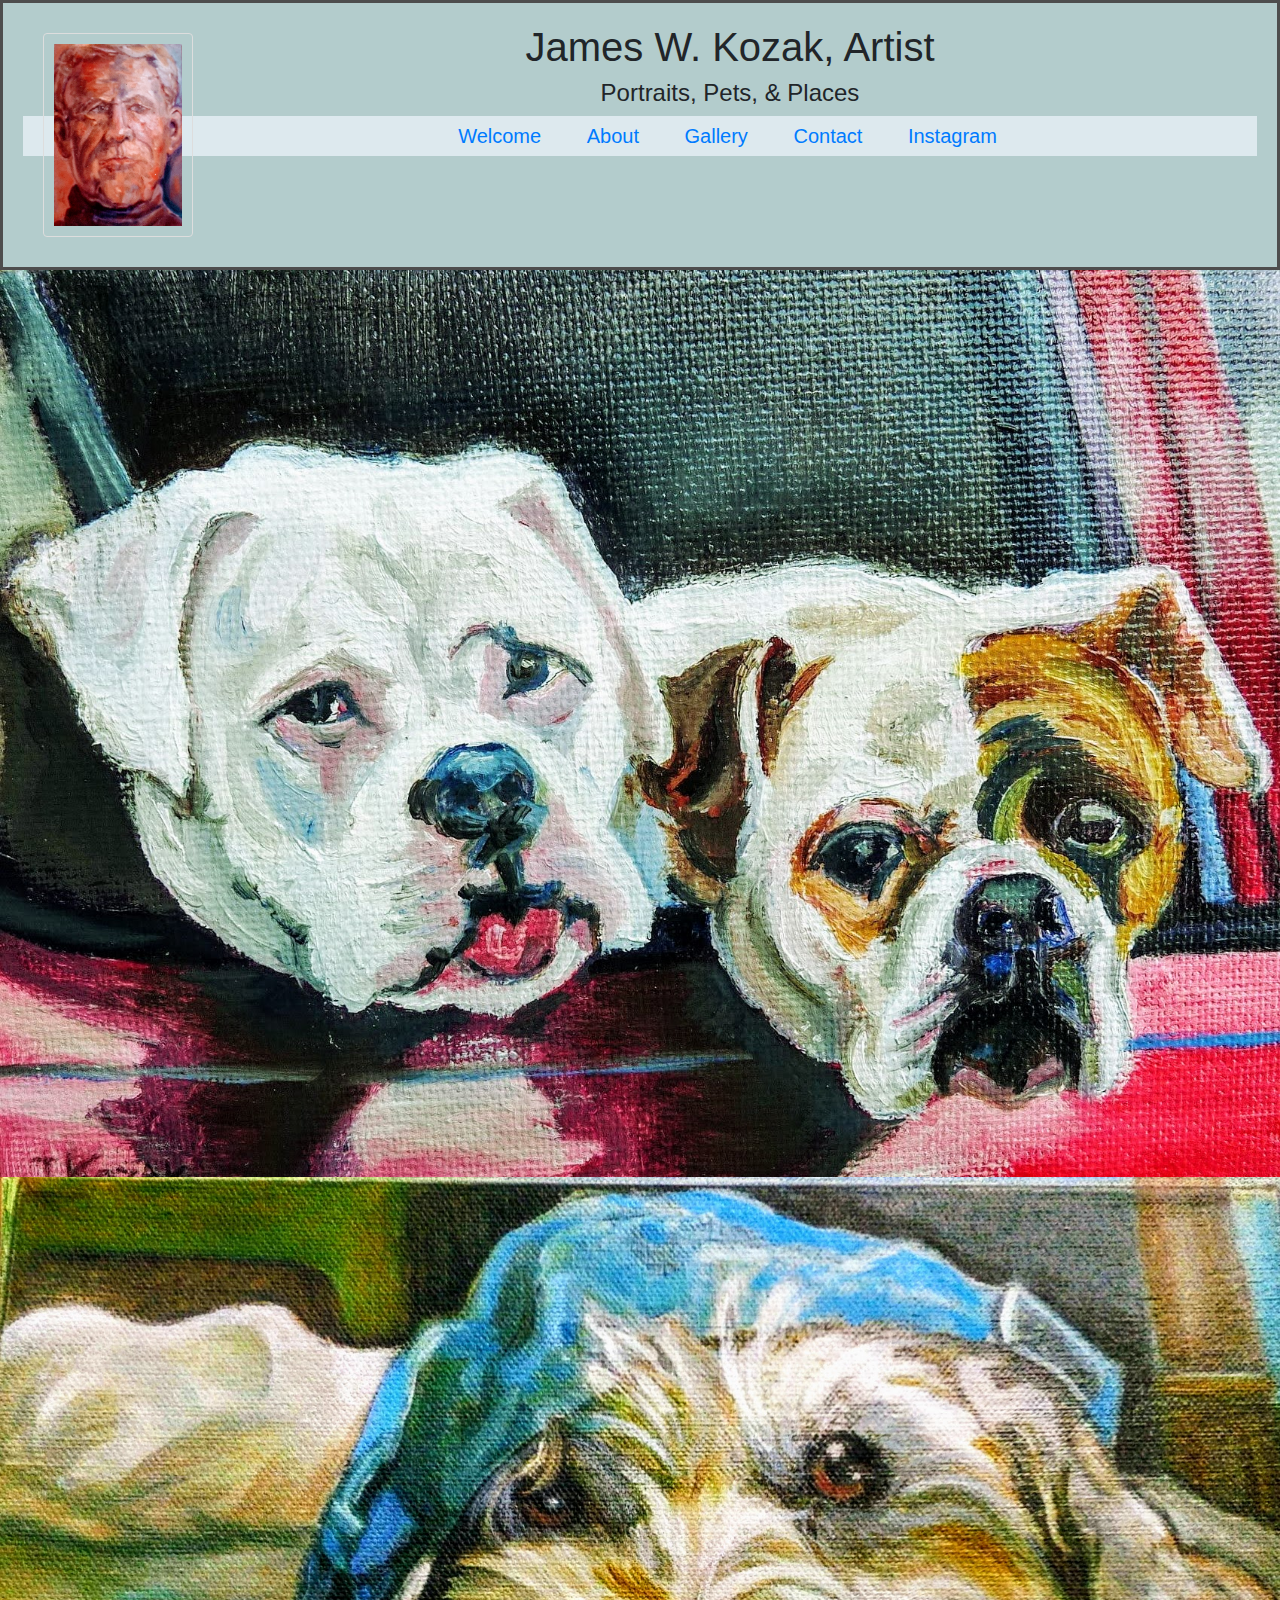
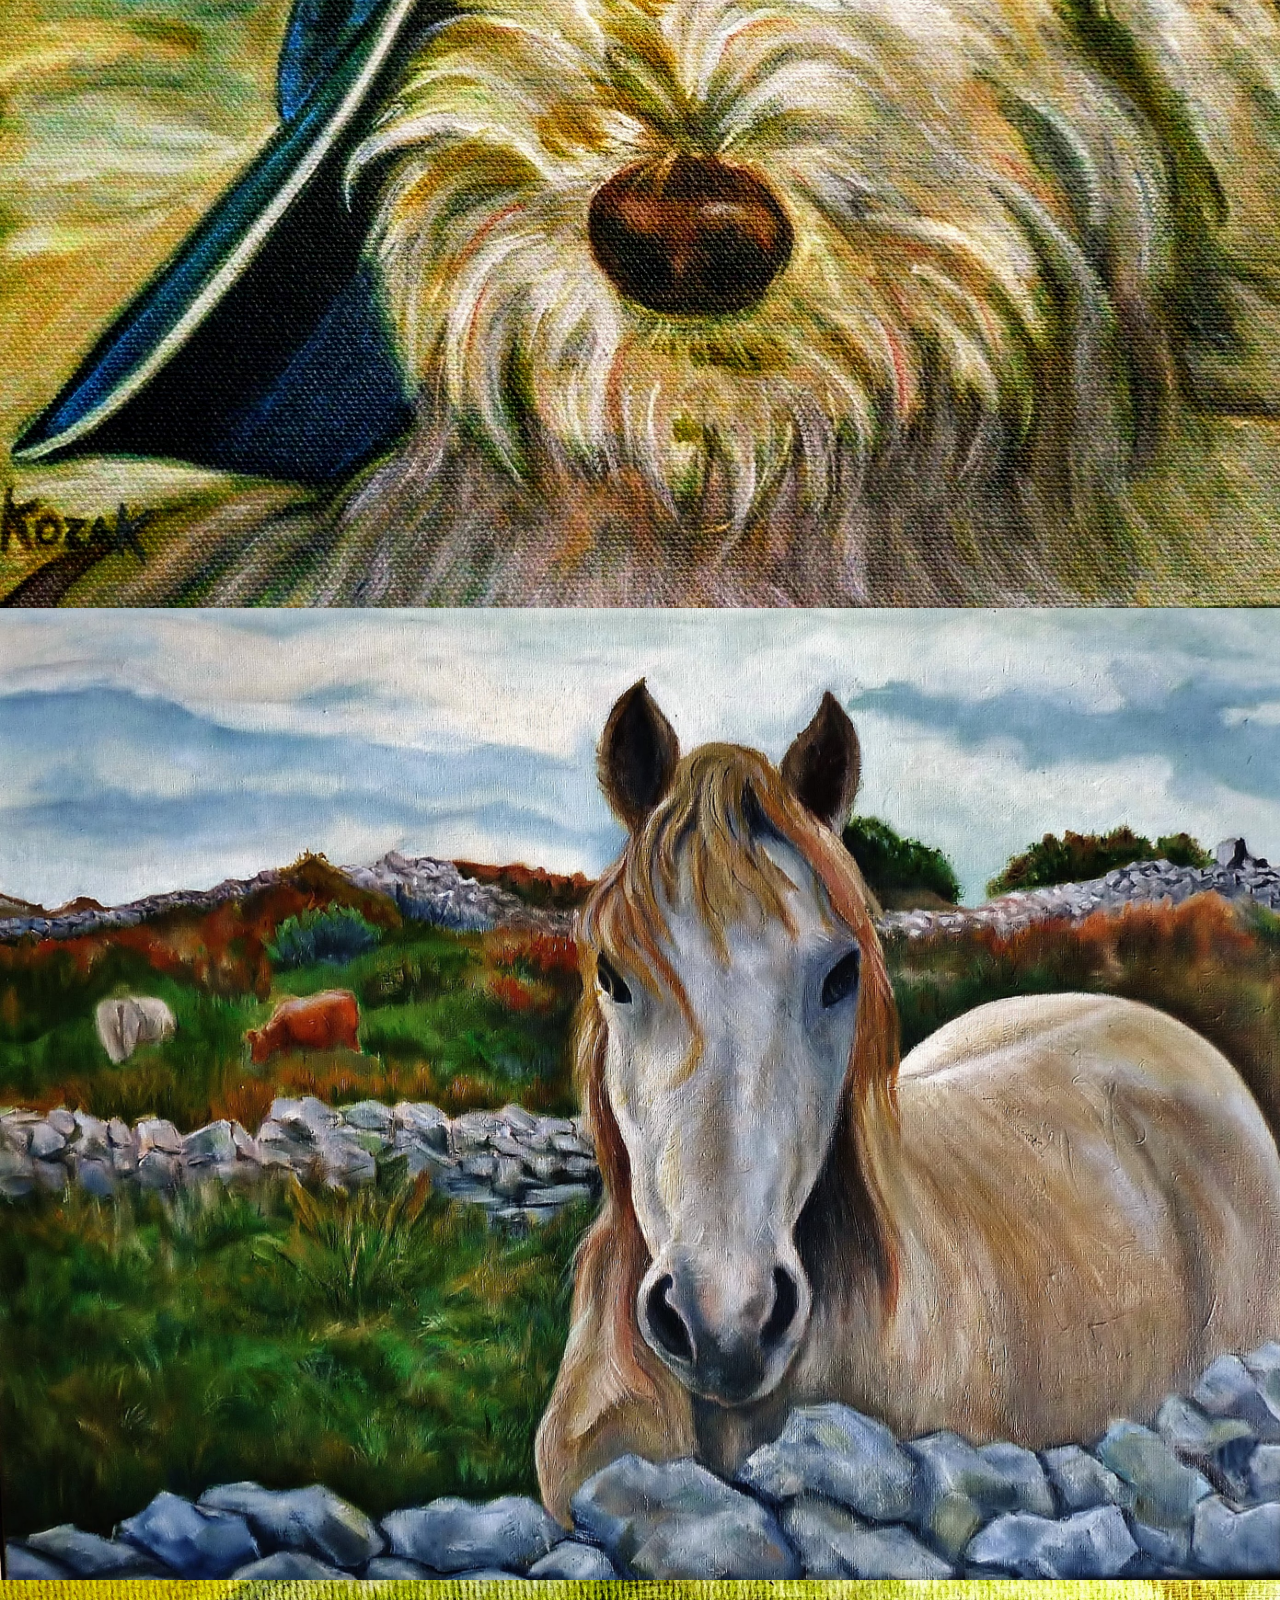
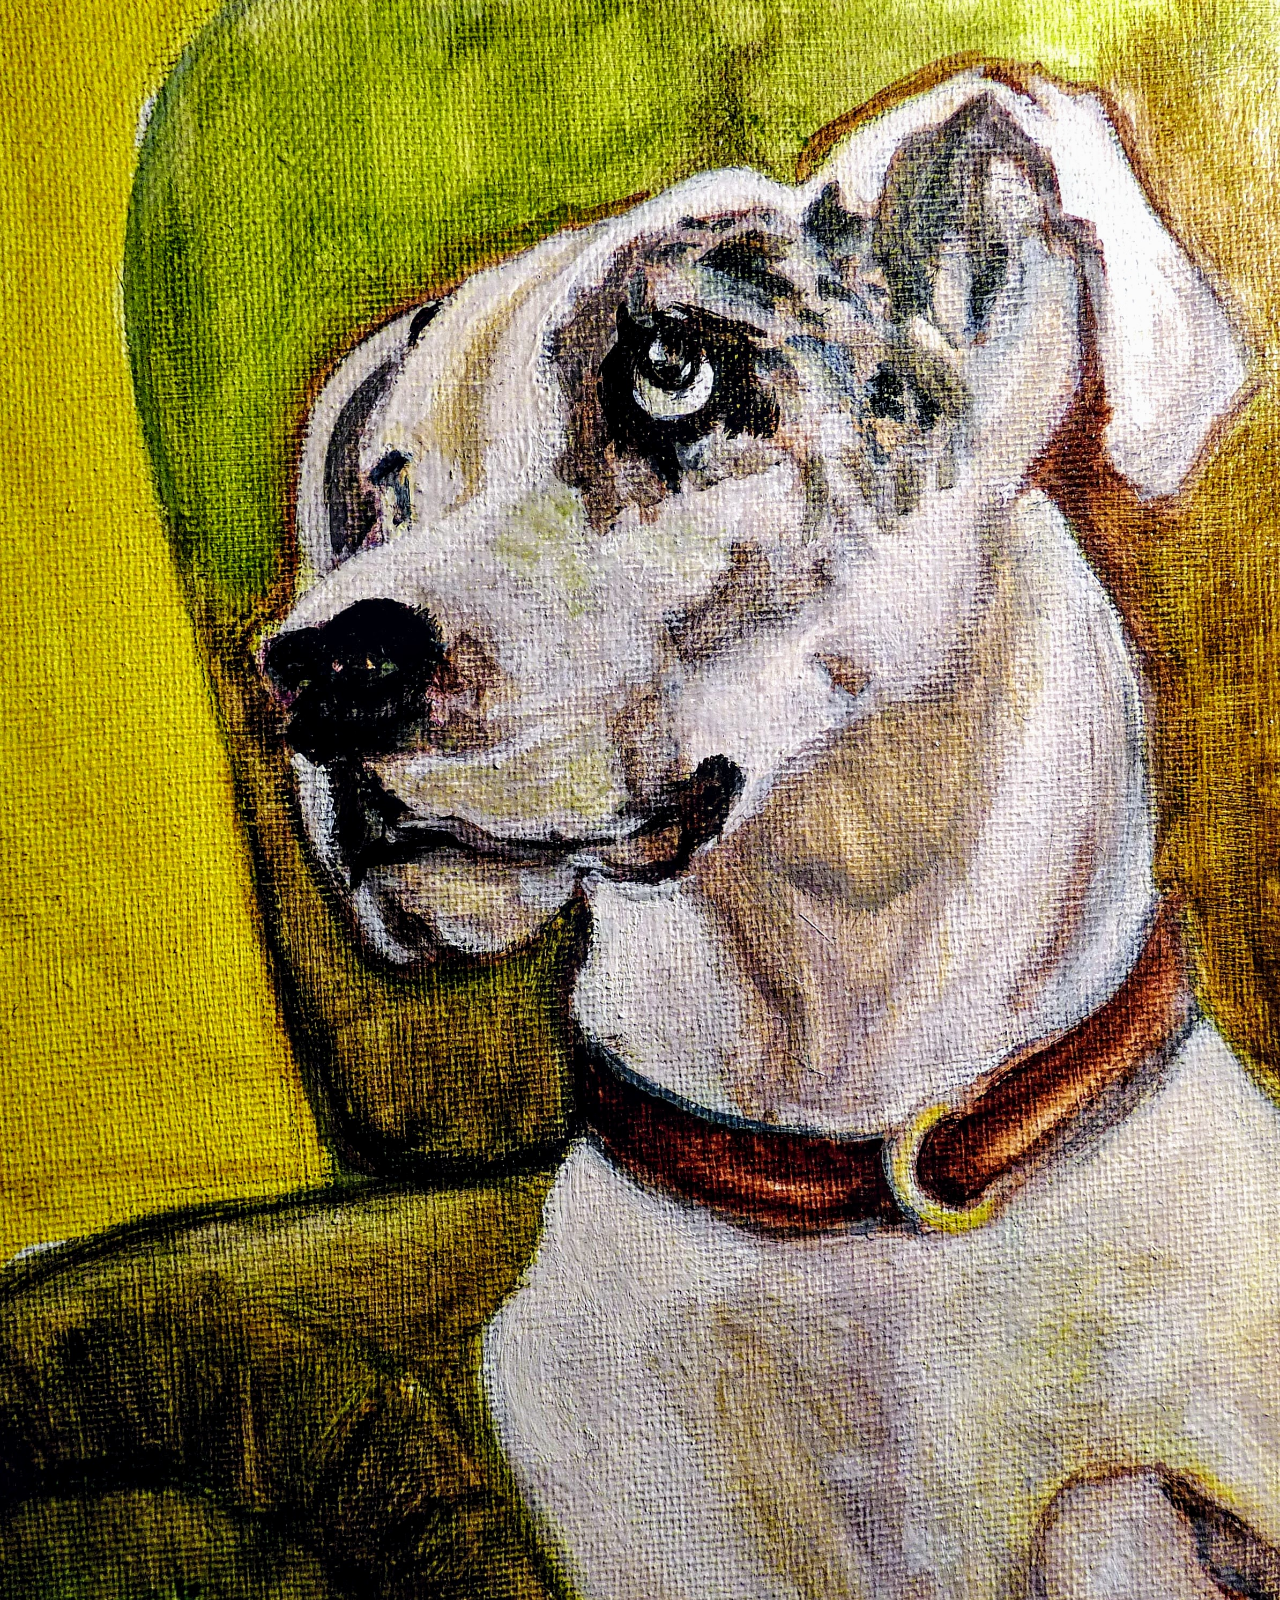
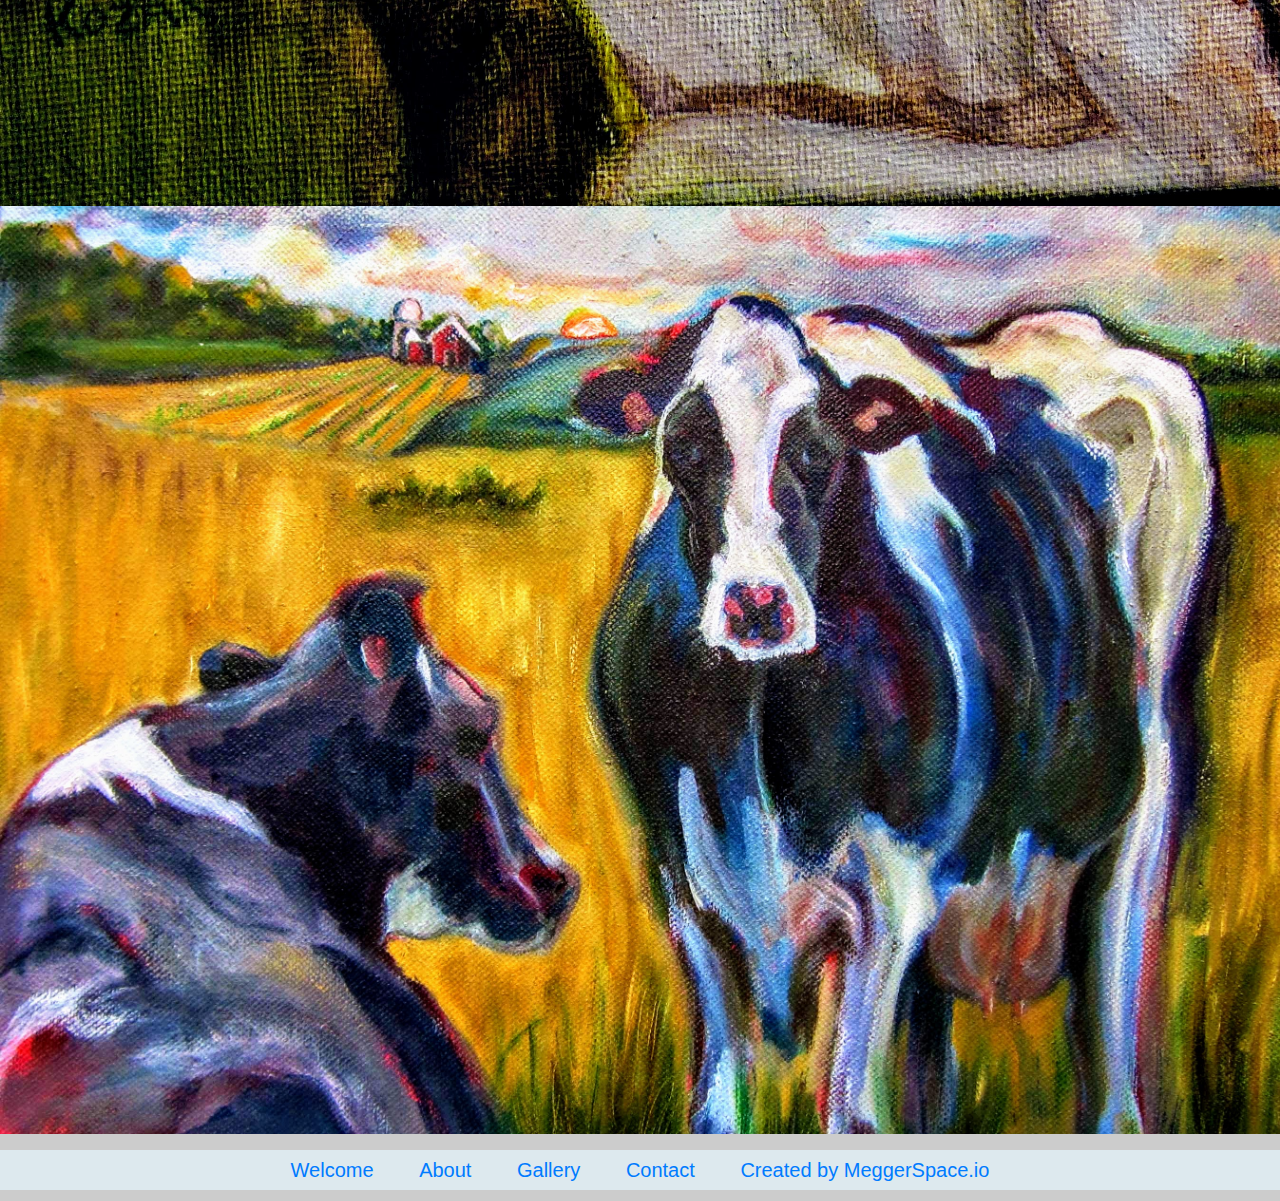
==== commit 39ee4a22: "added bootstrap" ====
--- a/index.html
+++ b/index.html
@@ -4,6 +4,7 @@
     <title>JWKozakArt</title>
     <meta charset="utf-8" />
     <meta name=”viewport” content=”width=device-width, initial-scale=1″>
+    <link rel="stylesheet" href="https://stackpath.bootstrapcdn.com/bootstrap/4.3.1/css/bootstrap.min.css" integrity="sha384-ggOyR0iXCbMQv3Xipma34MD+dH/1fQ784/j6cY/iJTQUOhcWr7x9JvoRxT2MZw1T" crossorigin="anonymous">
     <link rel="stylesheet" href="stylesheets/main.css">
   </head>
     <body>
--- a/stylesheets/main.css
+++ b/stylesheets/main.css
@@ -79,8 +79,6 @@
 section figure img {
 max-width: 100%;
 height: auto;
-
-
 }
 
 /* nav a:hover {
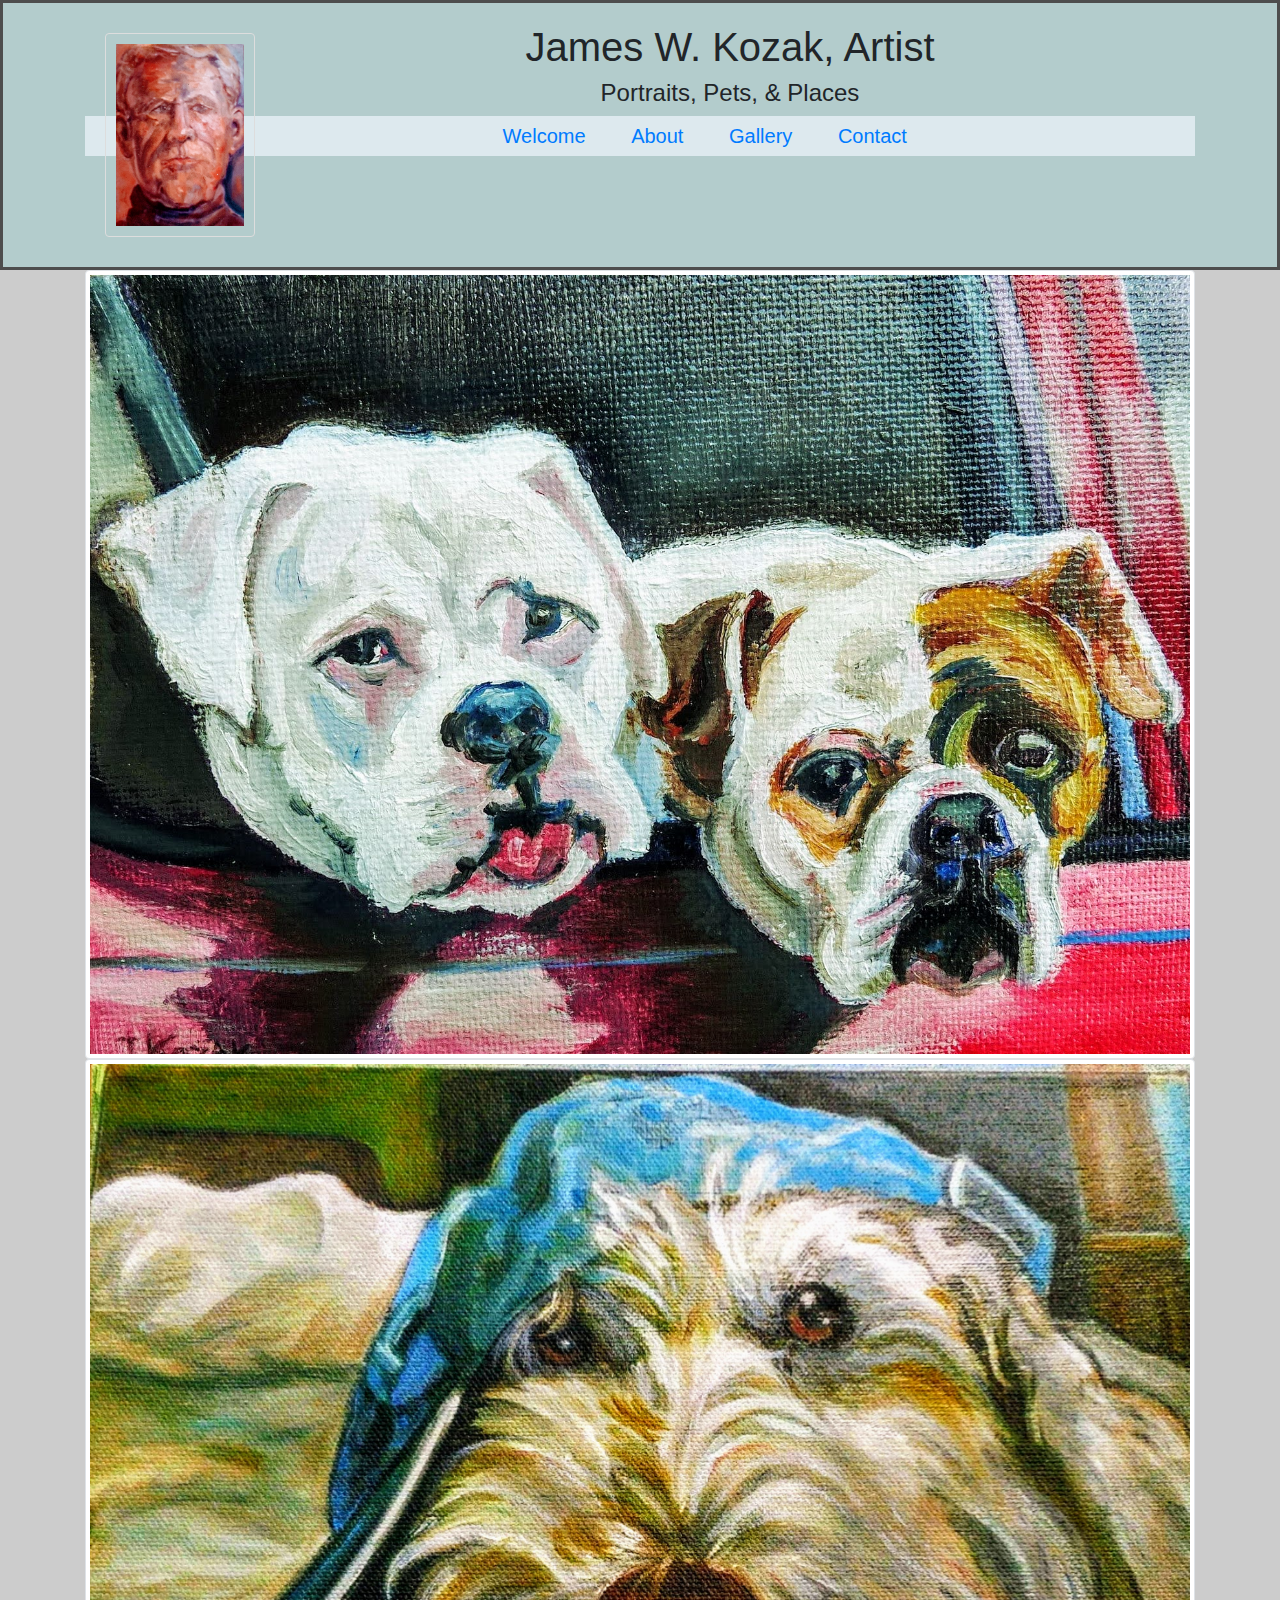
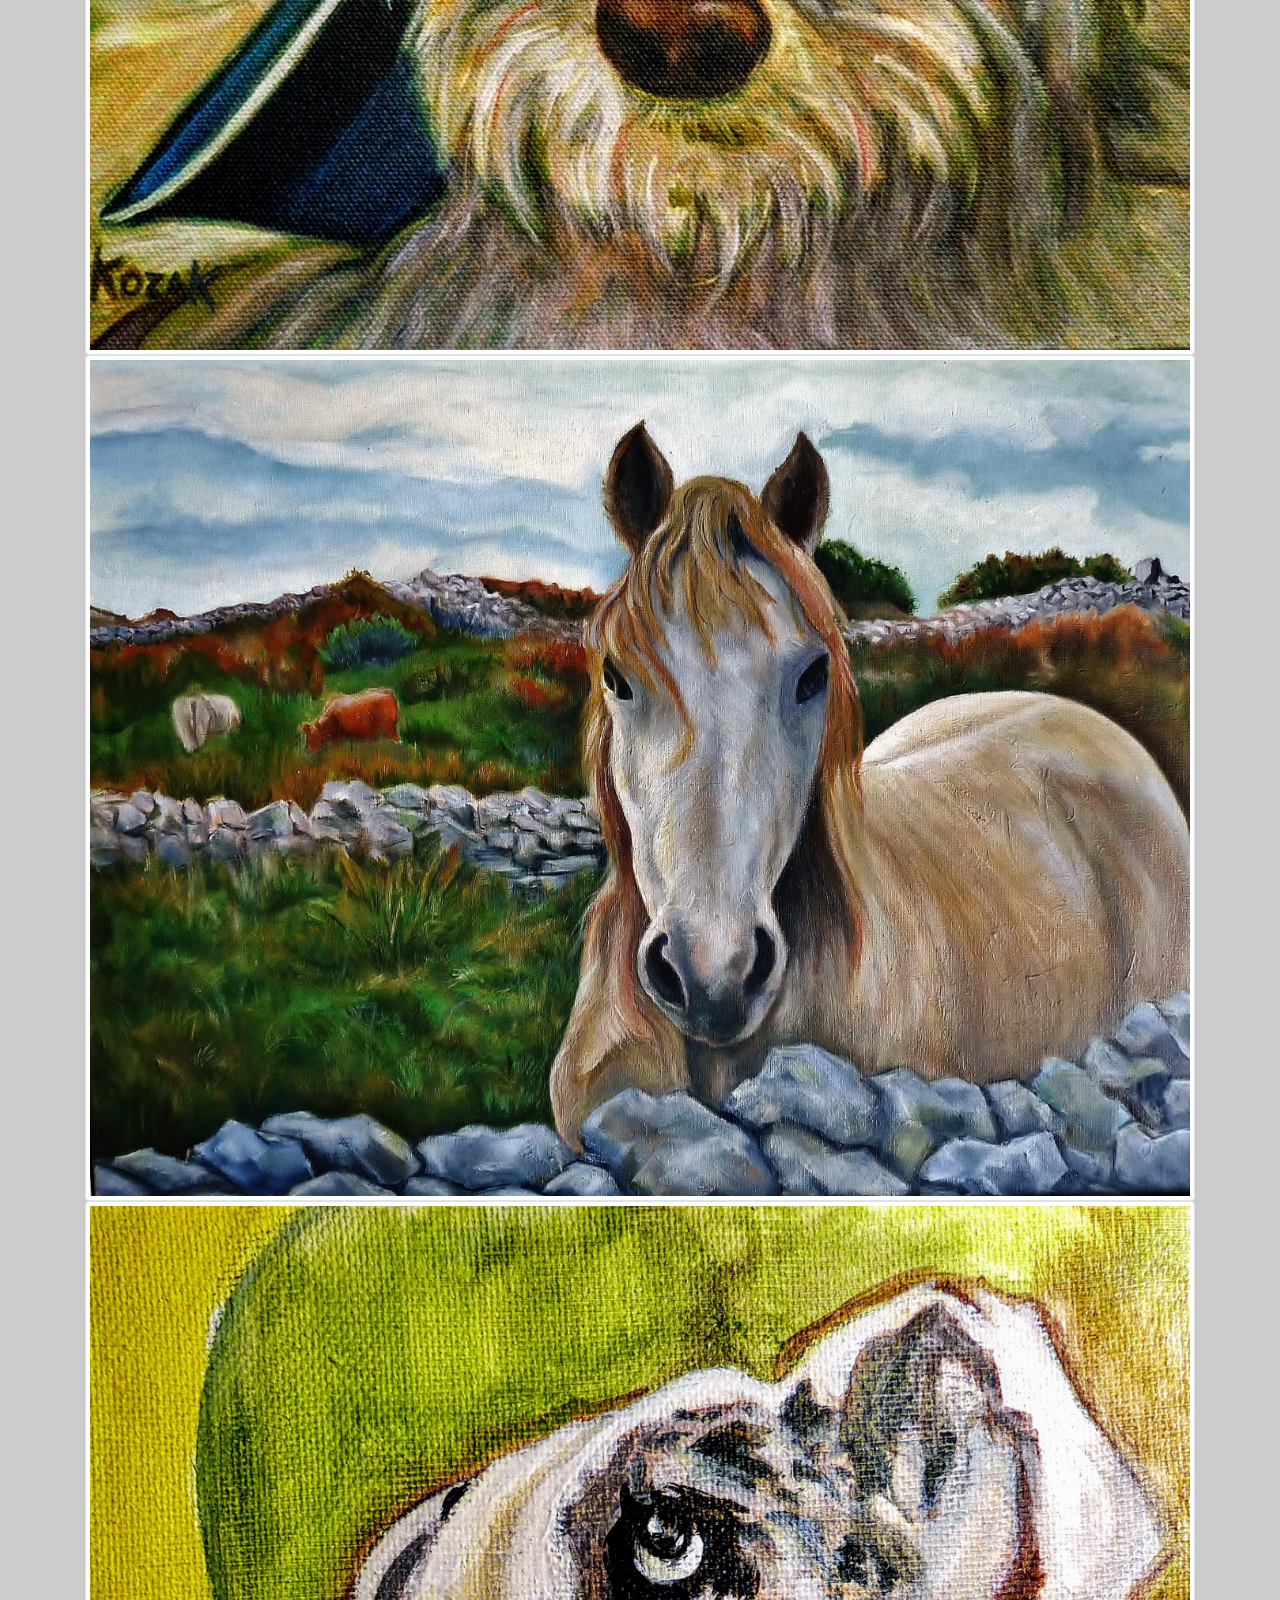
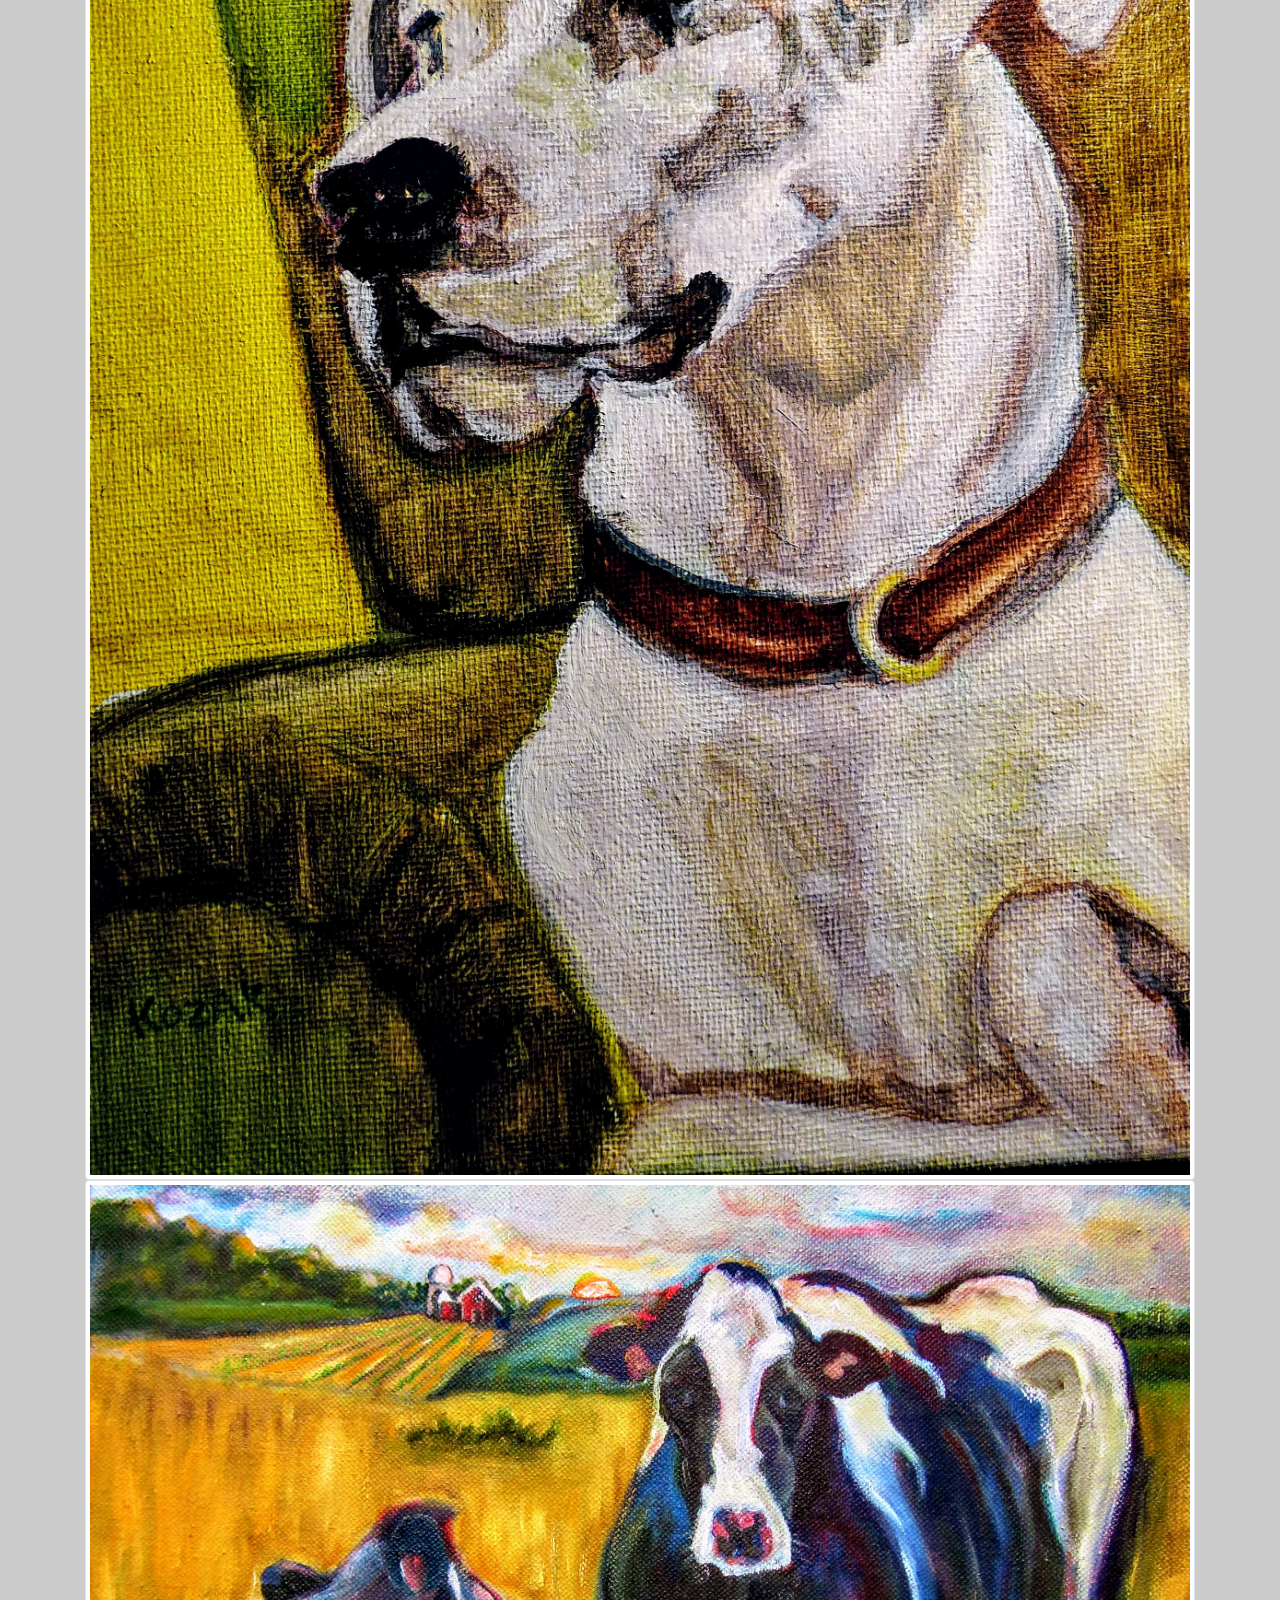
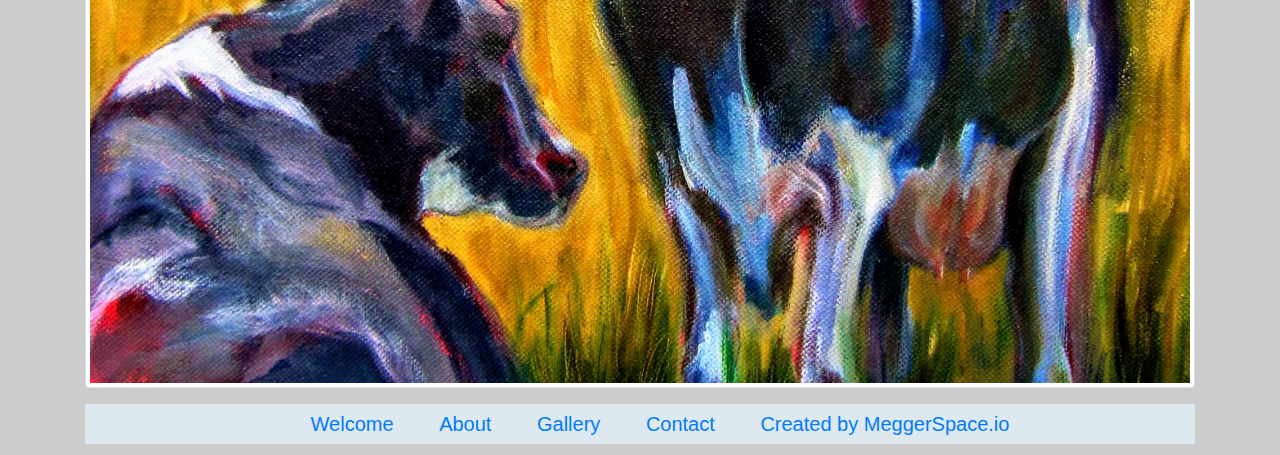
==== commit 0d2b2c38: "added JS scripts, div containers, thumbnail to images, responsiveness" ====
--- a/index.html
+++ b/index.html
@@ -3,35 +3,38 @@
   <head>
     <title>JWKozakArt</title>
     <meta charset="utf-8" />
-    <meta name=”viewport” content=”width=device-width, initial-scale=1″>
+    <meta name="viewport" content="width=device-width, initial-scale=1, shrink-to-fit=no">
     <link rel="stylesheet" href="https://stackpath.bootstrapcdn.com/bootstrap/4.3.1/css/bootstrap.min.css" integrity="sha384-ggOyR0iXCbMQv3Xipma34MD+dH/1fQ784/j6cY/iJTQUOhcWr7x9JvoRxT2MZw1T" crossorigin="anonymous">
     <link rel="stylesheet" href="stylesheets/main.css">
   </head>
     <body>
       <header>
-        <img src="images/jwkselfie.jpg" alt="jwkselfie" align="left">
-        <h1>James W. Kozak, Artist</h1>
-          <h4>Portraits, Pets, & Places</h4>
-        <nav>
-          <ul>
-            <li><a class="active" href="index.html">Welcome</a></li>
-            <li><a class="active" href="about.html">About</a></li>
-            <li><a class="active" href="gallery.html">Gallery</a></li>
-            <li><a class="active" href="contact.html">Contact</a></li>
-            <li><a class=fa fa-instagram" href="https://www.instagram.com/jwkozakart/">Instagram</a></li>
-          </ul>
-        </nav>
+        <div class="container">
+          <img src="images/jwkselfie.jpg" alt="jwkselfie" align="left">
+          <h1>James W. Kozak, Artist</h1>
+            <h4>Portraits, Pets, & Places</h4>
+          <nav>
+            <ul>
+              <li><a class="active" href="index.html">Welcome</a></li>
+              <li><a class="active" href="about.html">About</a></li>
+              <li><a class="active" href="gallery.html">Gallery</a></li>
+              <li><a class="active" href="contact.html">Contact</a></li>
+              <li><a class=fa fa-instagram" href="https://www.instagram.com/jwkozakart>"Instagram</li>
+            </ul>
+          </nav>
+        </div>
       </header>
-          <section>
-            <figure>
-              <img src="images/animals/bulldogs.jpg" alt="bulldogs">
-              <img src="images/animals/emmainhatpainting.jpg" alt="emma">
-              <img src="images/animals/irishhorse.jpg" alt="irishhorse">
-              <img src="images/animals/dogportraitwhippet.jpg" alt="whippet">
-              <img src="images/animals/cowspainting.jpg" alt="cowspainting">
+          <figure>
+          <div class="container">
+              <img src="images/animals/bulldogs.jpg" alt="bulldogs" class="img-thumbnail">
+              <img src="images/animals/emmainhatpainting.jpg" alt="emma" class="img-thumbnail">
+              <img src="images/animals/irishhorse.jpg" alt="irishhorse" class="img-thumbnail">
+              <img src="images/animals/dogportraitwhippet.jpg" alt="whippet" class="img-thumbnail">
+              <img src="images/animals/cowspainting.jpg" alt="cowspainting" class="img-thumbnail">
+          </div>
             </figure>
-          </section>
         <footer>
+          <div class="container">
           <nav>
             <ul>
               <li><a class="active" href="index.html">Welcome</a></li>
@@ -41,6 +44,10 @@
               <li><a class="active" href="www.meggerspace.io">Created by MeggerSpace.io</a></li>
             </ul>
           </nav>
+        </div>
         </footer>
+        <script src="https://code.jquery.com/jquery-3.3.1.slim.min.js" integrity="sha384-q8i/X+965DzO0rT7abK41JStQIAqVgRVzpbzo5smXKp4YfRvH+8abtTE1Pi6jizo" crossorigin="anonymous"></script>
+        <script src="https://cdnjs.cloudflare.com/ajax/libs/popper.js/1.14.7/umd/popper.min.js" integrity="sha384-UO2eT0CpHqdSJQ6hJty5KVphtPhzWj9WO1clHTMGa3JDZwrnQq4sF86dIHNDz0W1" crossorigin="anonymous"></script>
+        <script src="https://stackpath.bootstrapcdn.com/bootstrap/4.3.1/js/bootstrap.min.js" integrity="sha384-JjSmVgyd0p3pXB1rRibZUAYoIIy6OrQ6VrjIEaFf/nJGzIxFDsf4x0xIM+B07jRM" crossorigin="anonymous"></script>
     </body>
-</htmls
+</html>
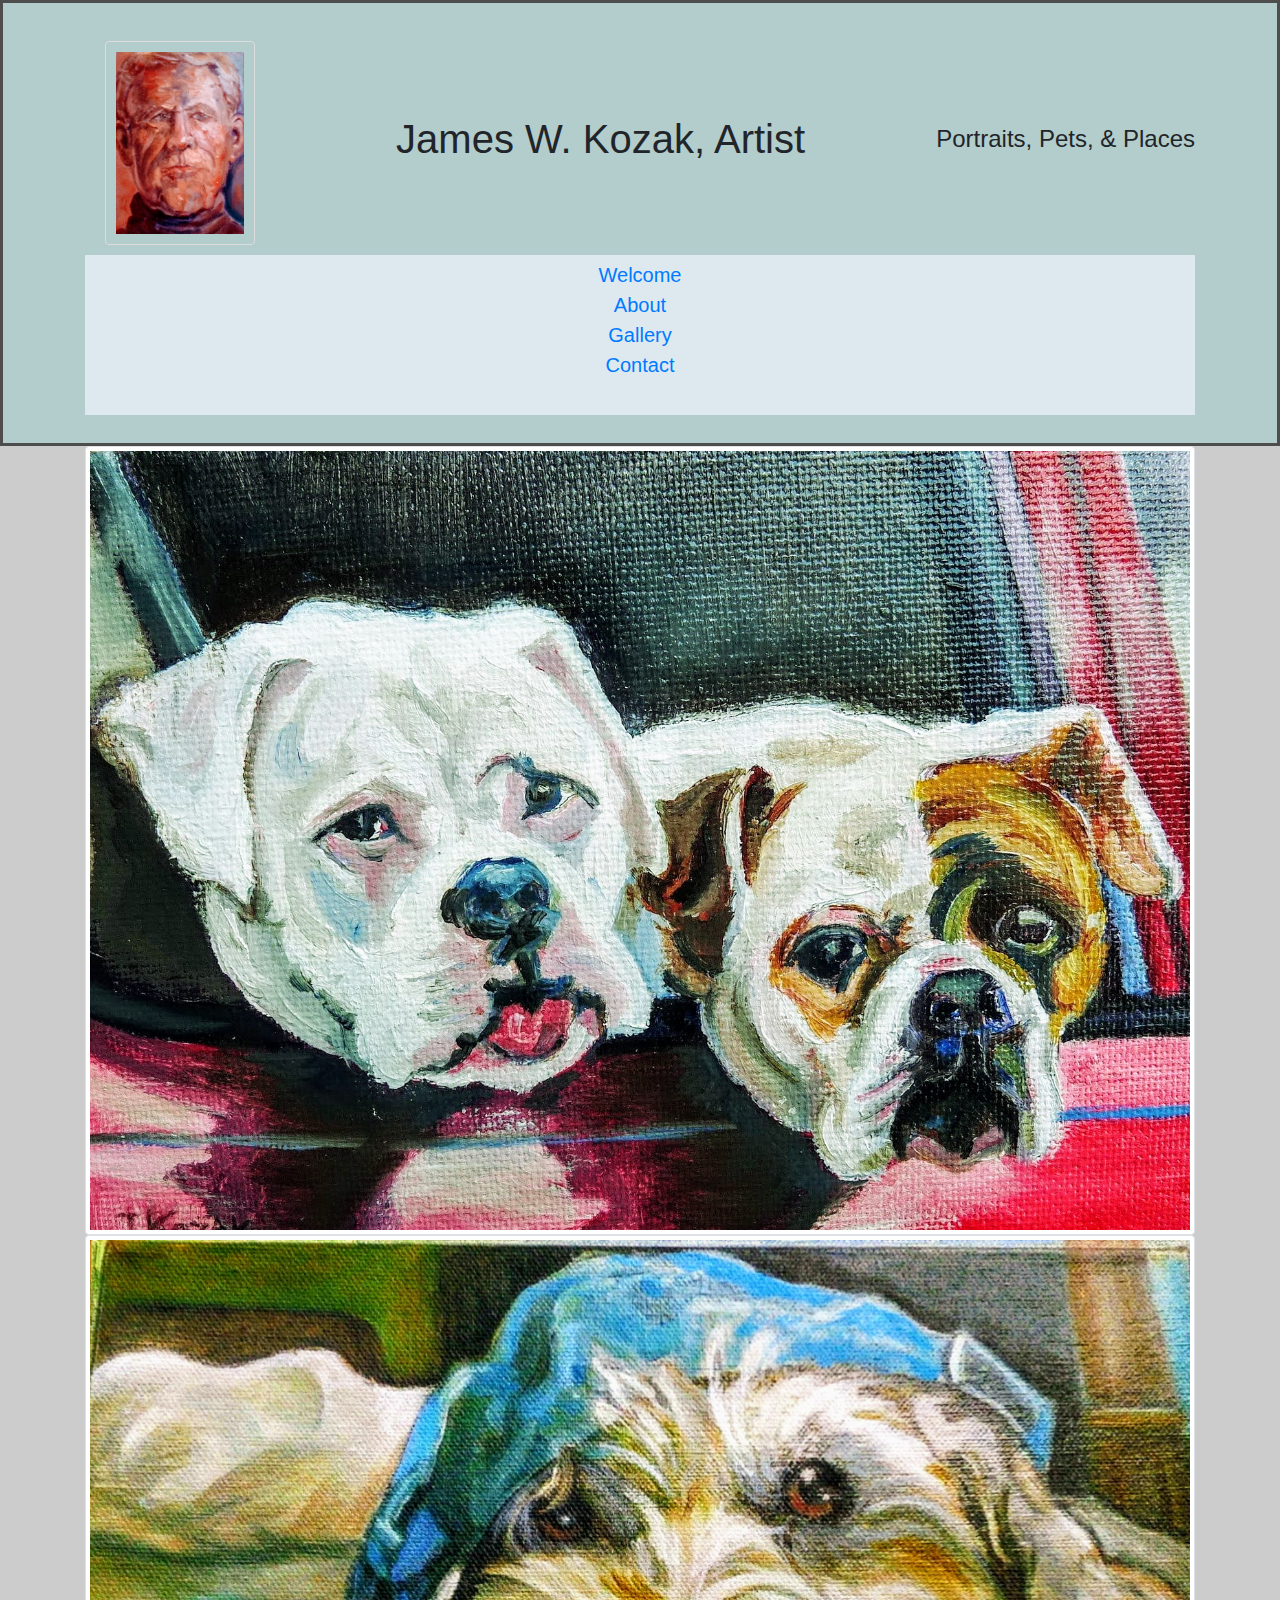
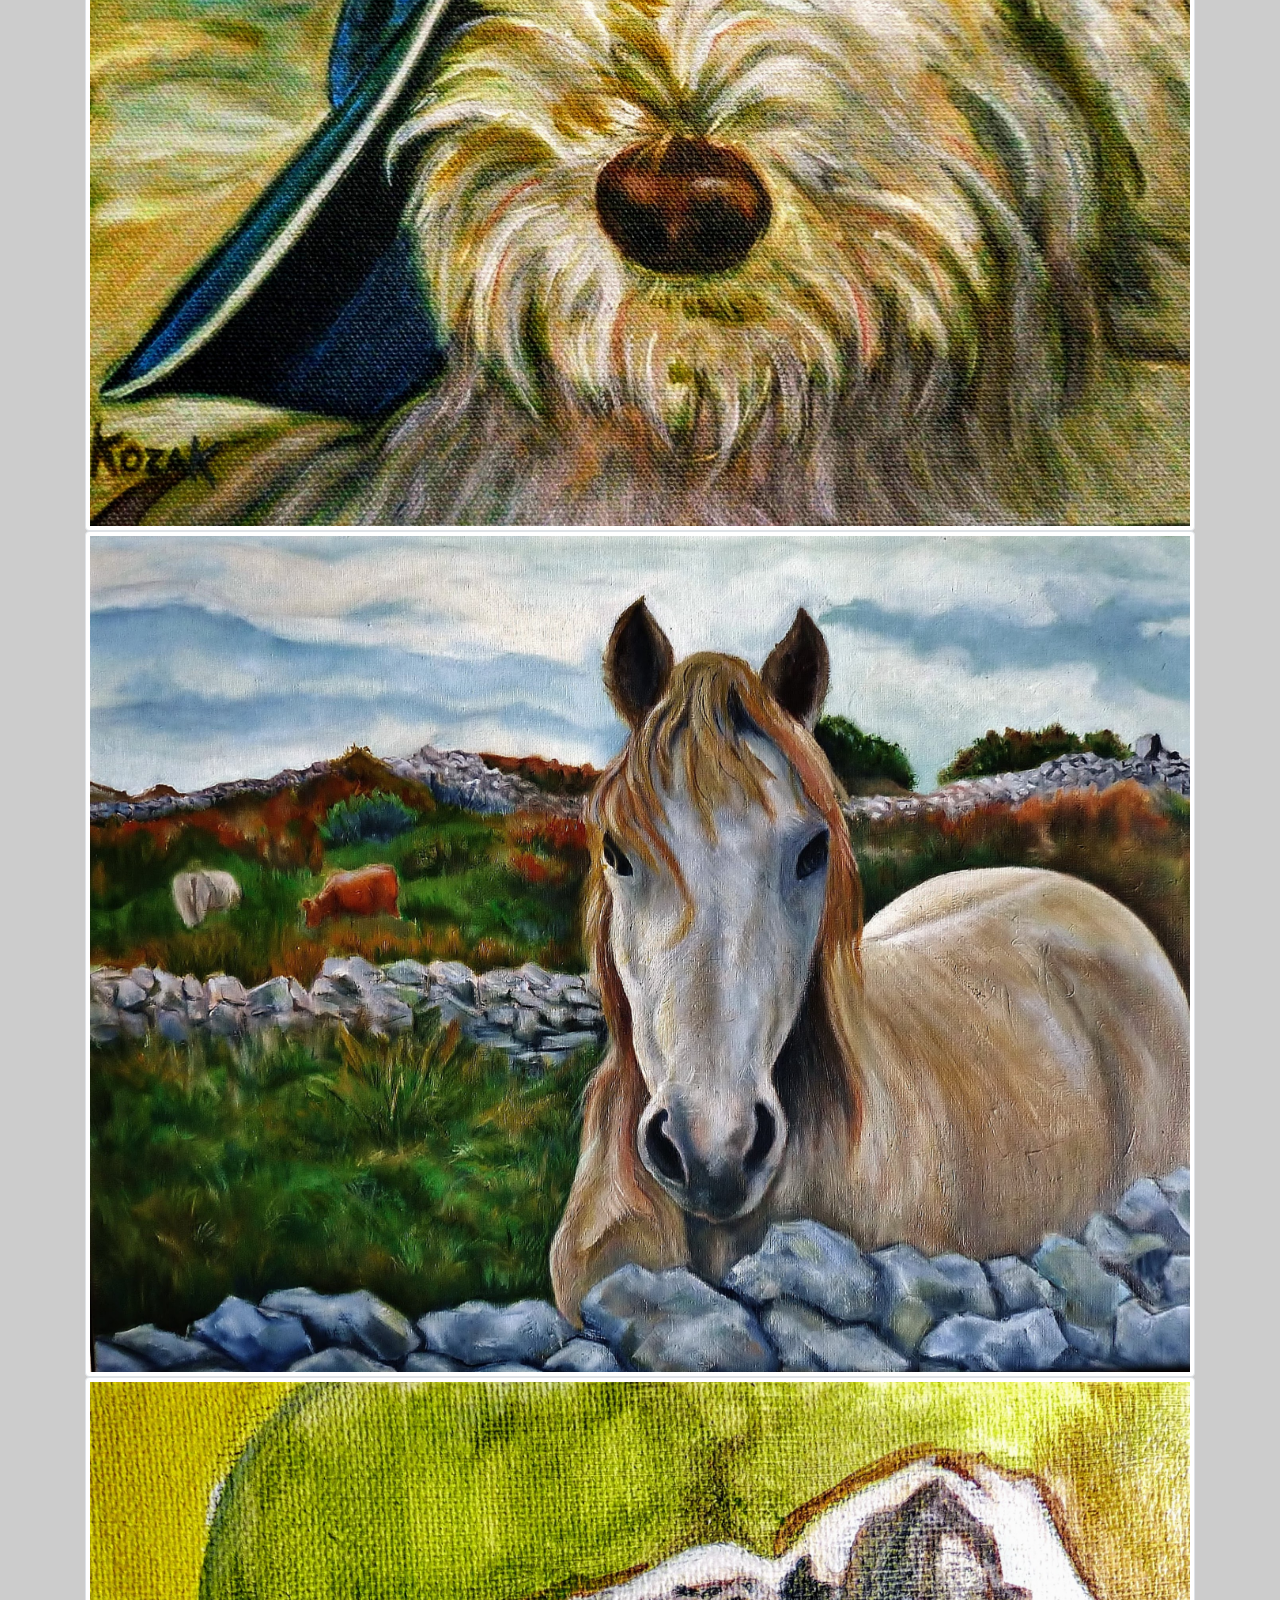
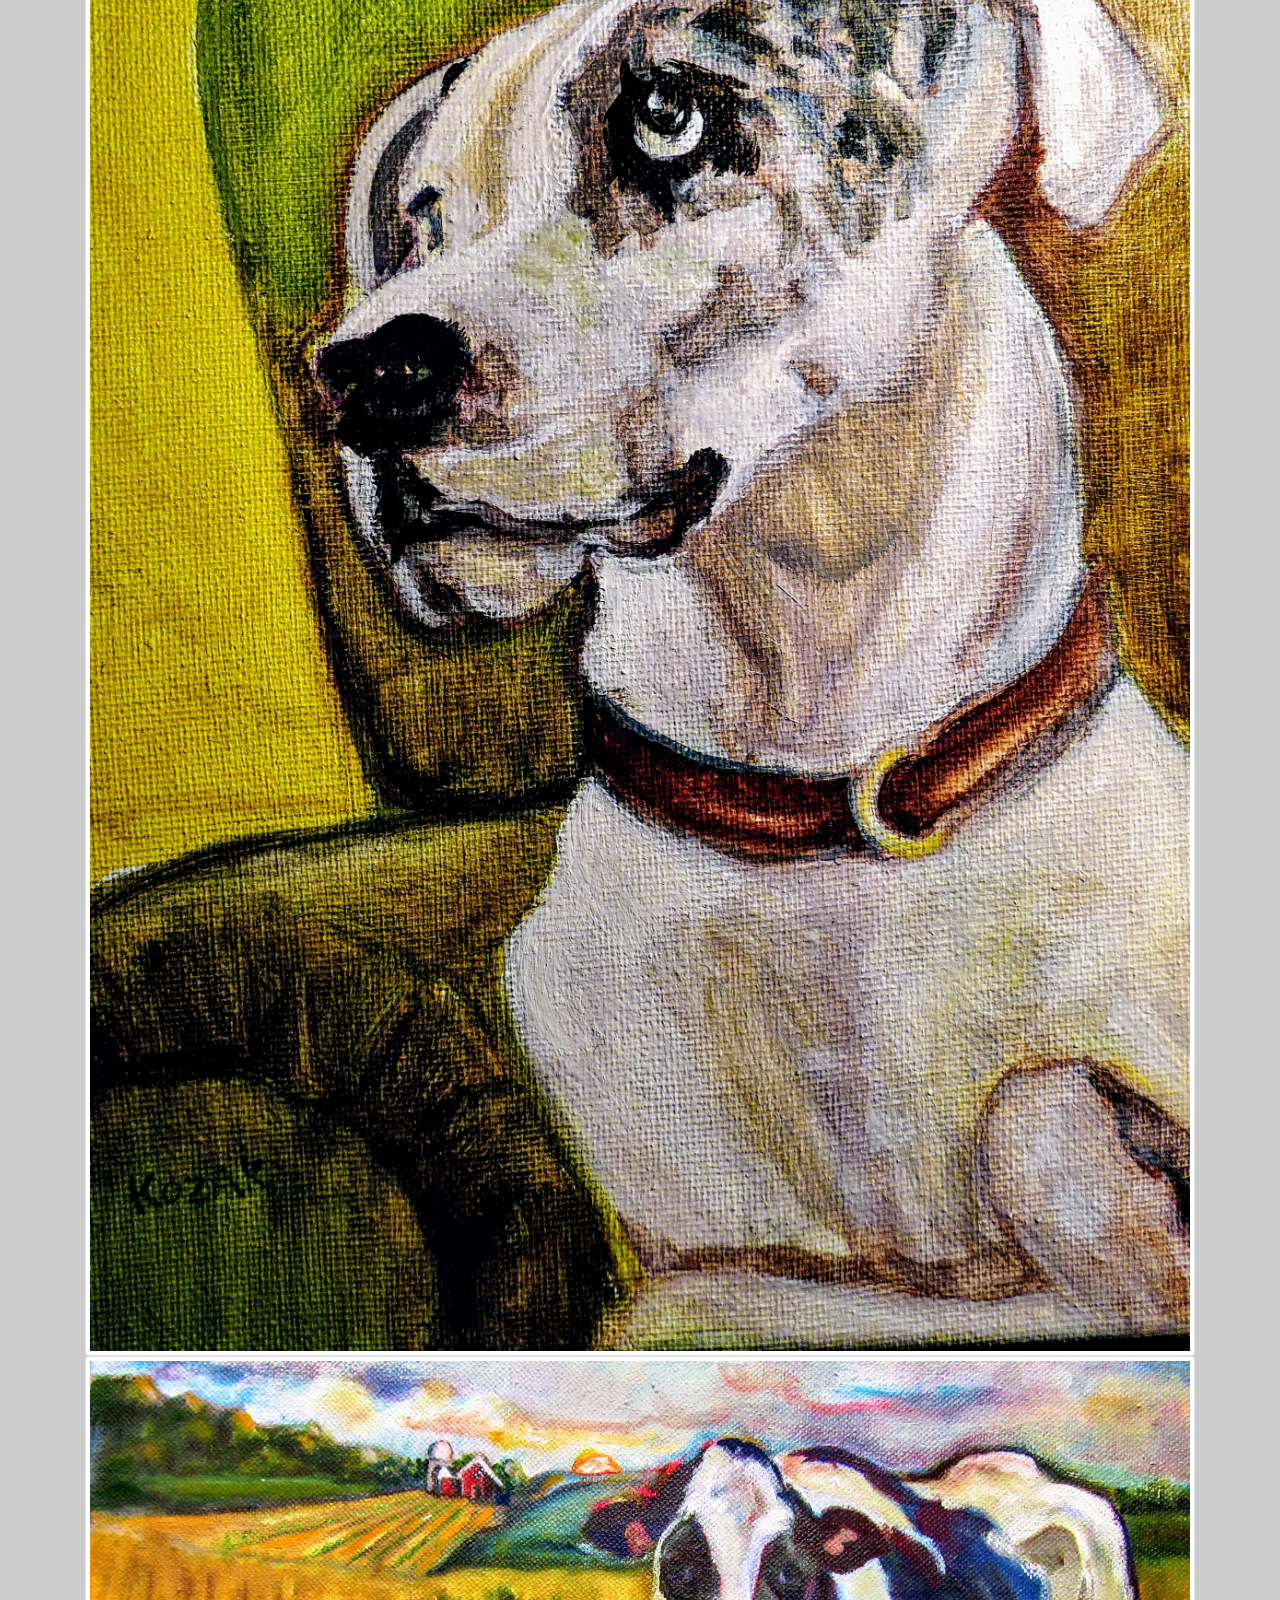
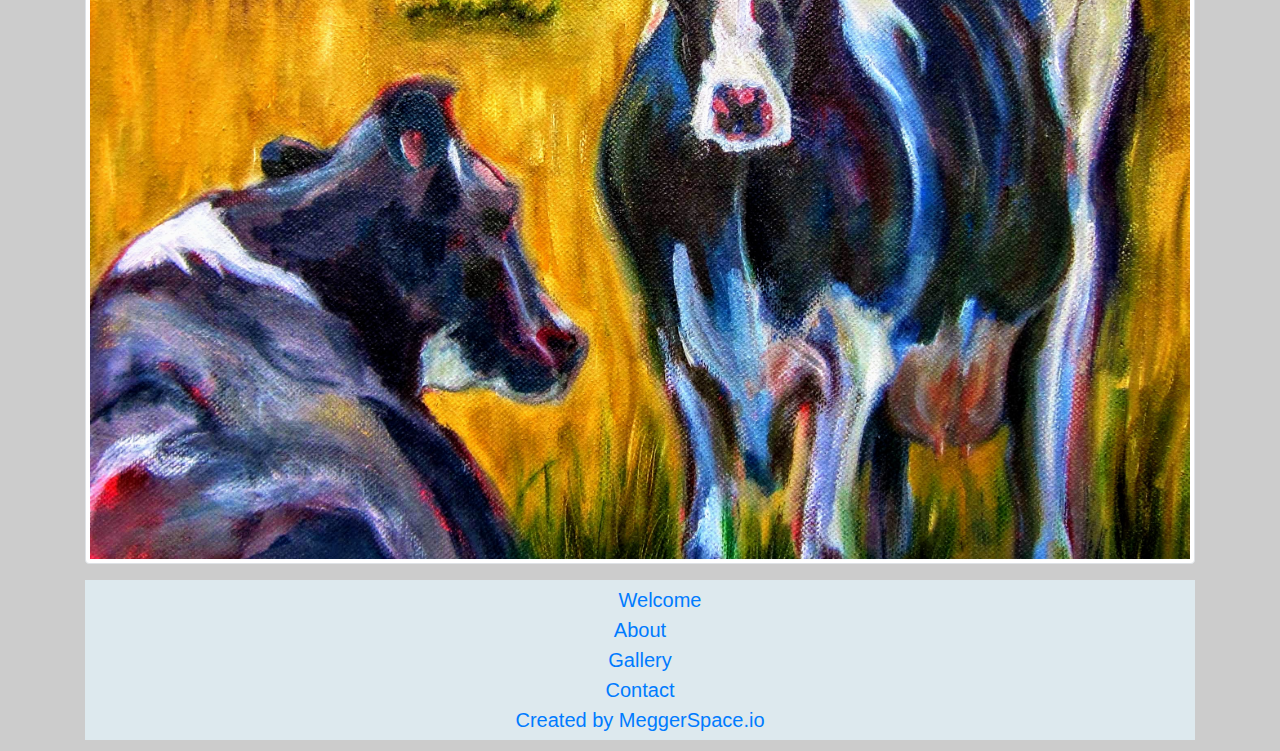
==== commit 664cd1a5: "changes" ====
--- a/index.html
+++ b/index.html
@@ -3,26 +3,27 @@
   <head>
     <title>JWKozakArt</title>
     <meta charset="utf-8" />
-    <meta name="viewport" content="width=device-width, initial-scale=1, shrink-to-fit=no">
+    <meta name="viewport" content="width=device-width, initial-scale=1.0">
     <link rel="stylesheet" href="https://stackpath.bootstrapcdn.com/bootstrap/4.3.1/css/bootstrap.min.css" integrity="sha384-ggOyR0iXCbMQv3Xipma34MD+dH/1fQ784/j6cY/iJTQUOhcWr7x9JvoRxT2MZw1T" crossorigin="anonymous">
     <link rel="stylesheet" href="stylesheets/main.css">
   </head>
     <body>
       <header>
+        <nav class="navbar navbar-inverse">
         <div class="container">
-          <img src="images/jwkselfie.jpg" alt="jwkselfie" align="left">
+          <img class="img-fluid rounded float-left" src="images/jwkselfie.jpg" alt="jwkselfie">
           <h1>James W. Kozak, Artist</h1>
             <h4>Portraits, Pets, & Places</h4>
-          <nav>
-            <ul>
+            <ul class="">
               <li><a class="active" href="index.html">Welcome</a></li>
               <li><a class="active" href="about.html">About</a></li>
               <li><a class="active" href="gallery.html">Gallery</a></li>
               <li><a class="active" href="contact.html">Contact</a></li>
               <li><a class=fa fa-instagram" href="https://www.instagram.com/jwkozakart>"Instagram</li>
             </ul>
+            </div>
           </nav>
-        </div>
+
       </header>
           <figure>
           <div class="container">
--- a/stylesheets/main.css
+++ b/stylesheets/main.css
@@ -64,7 +64,7 @@
 }
 nav li {
   /* float: center; */
-  display: inline-block;
+  /* display: inline-block; */
 
 }
 
